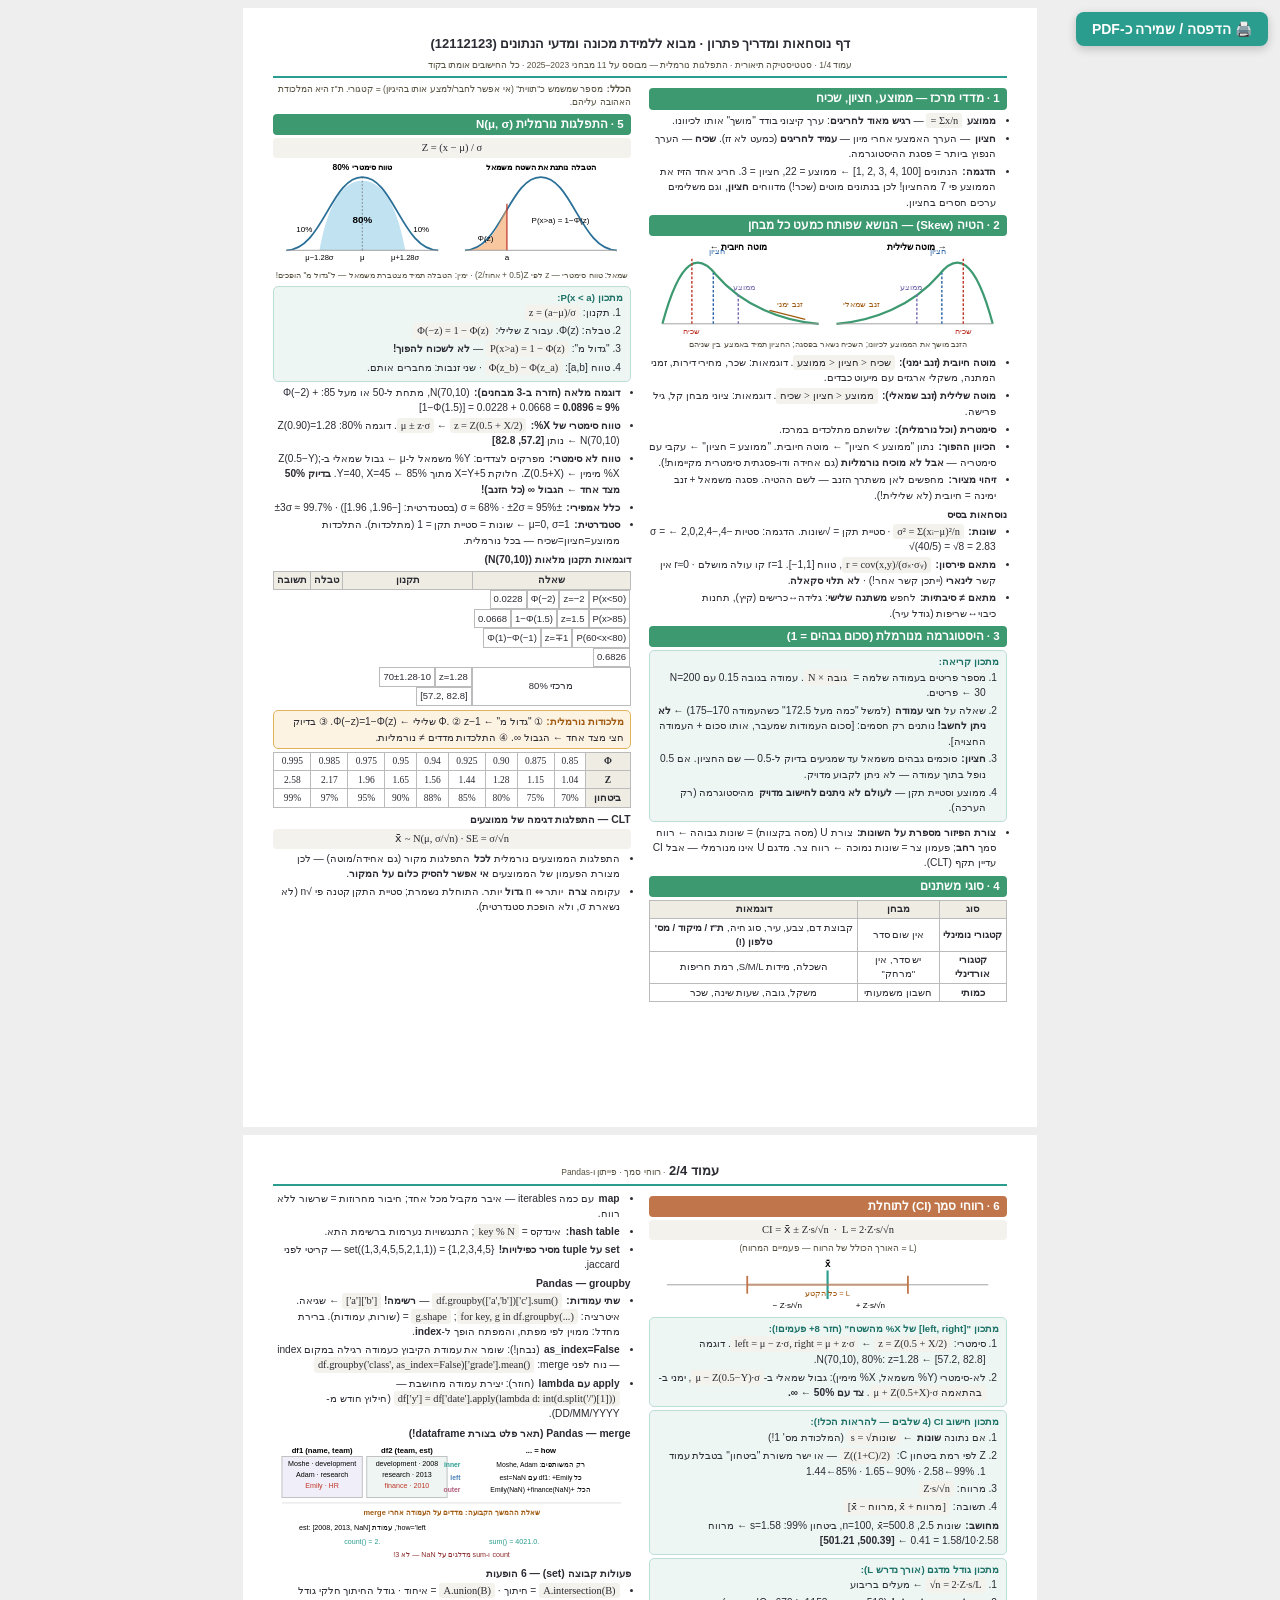
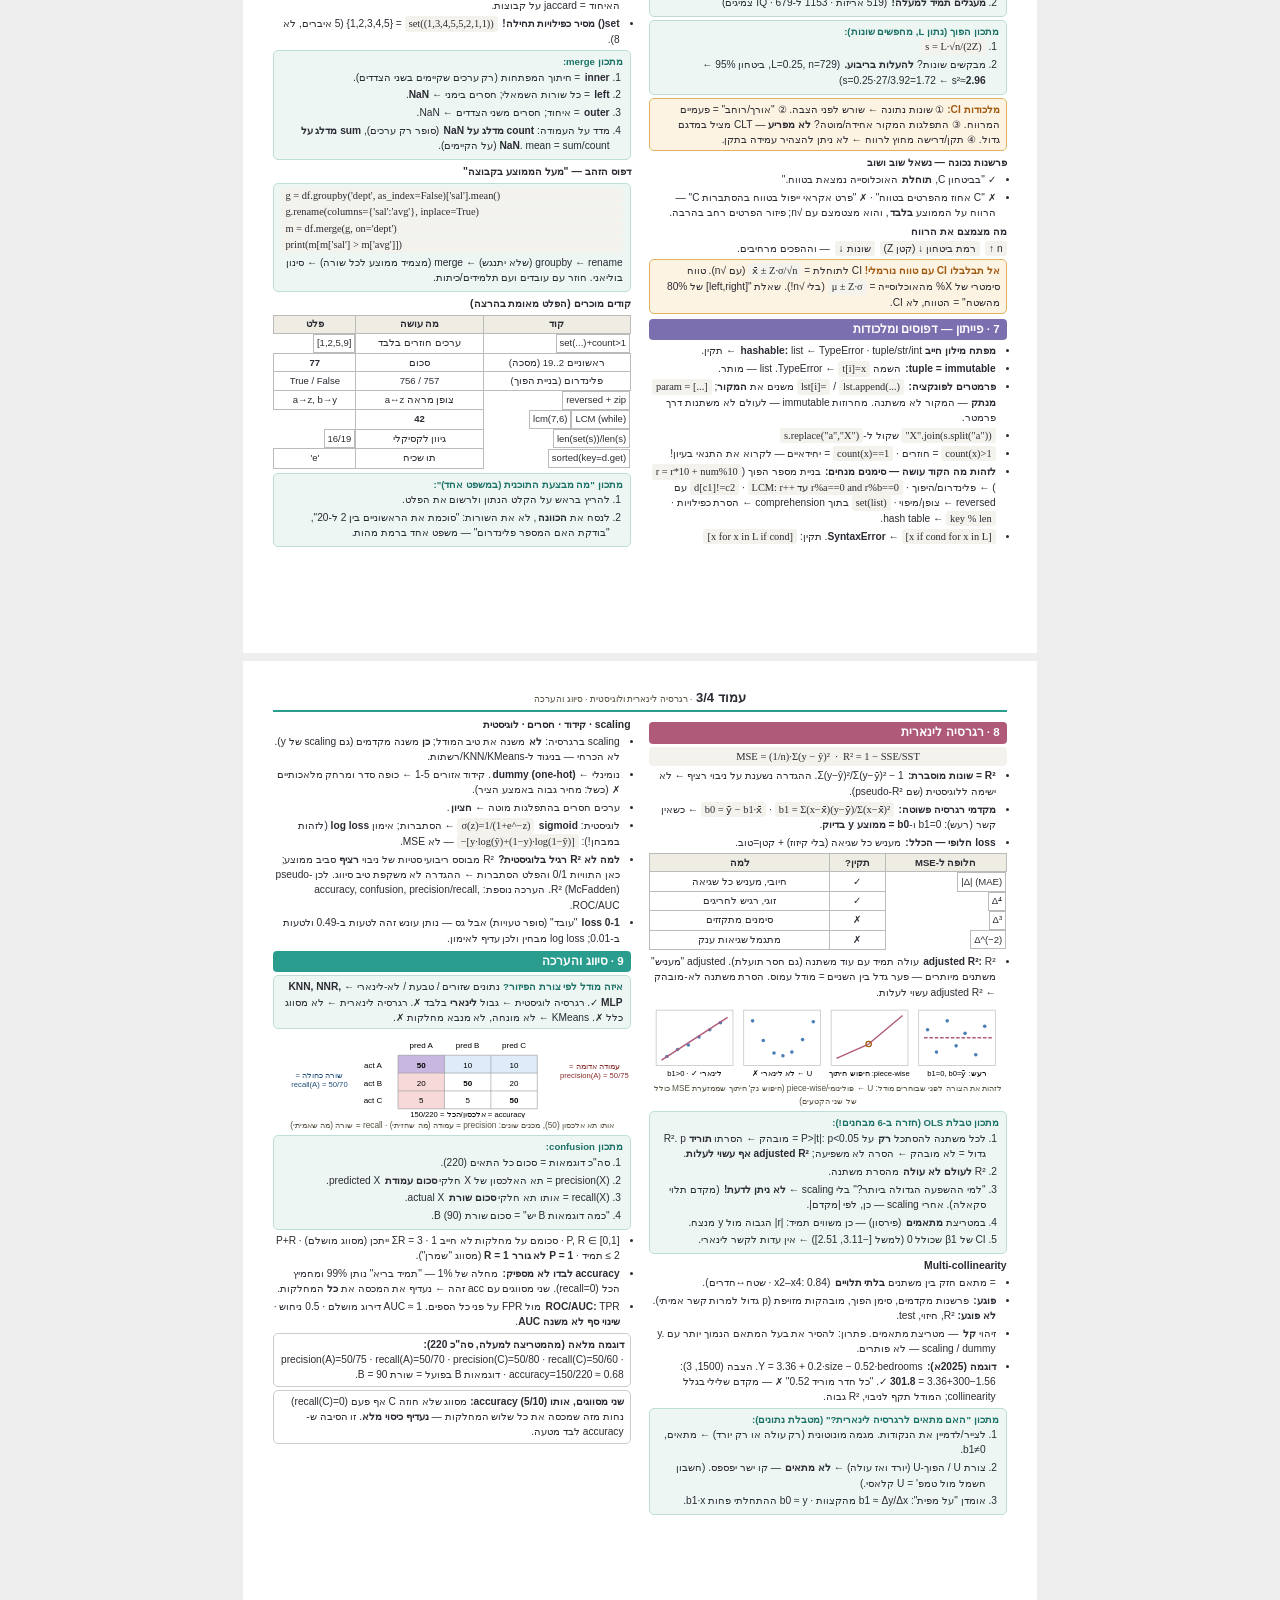
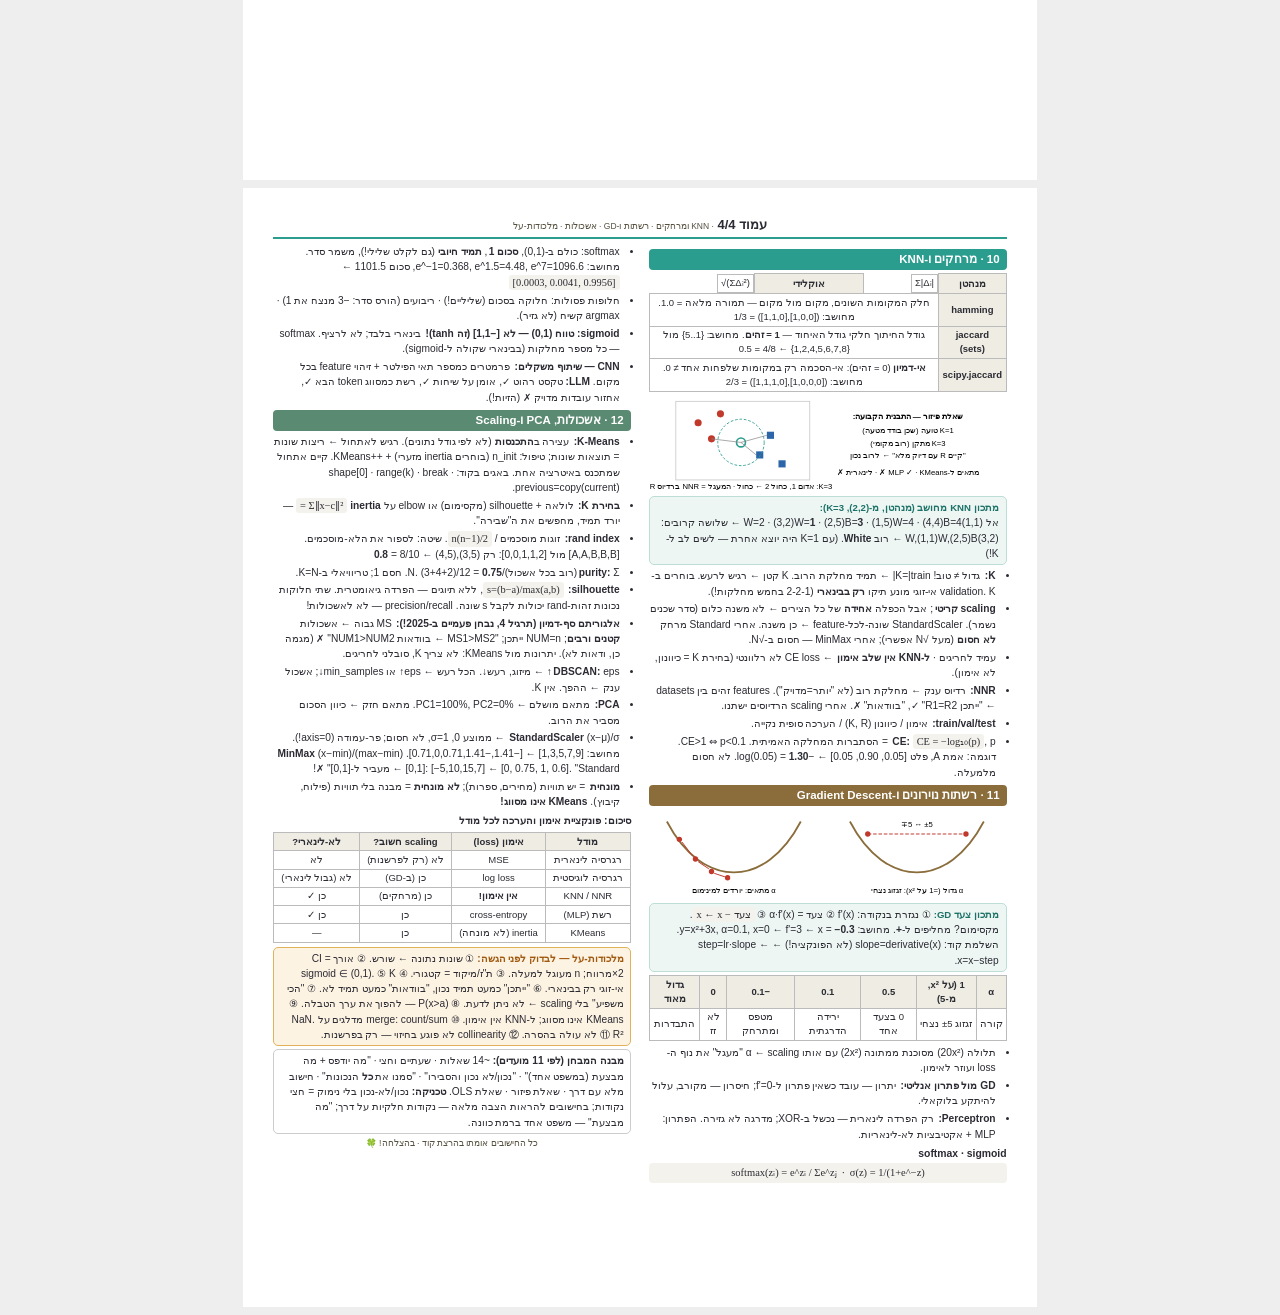
==== formula-sheet.html @ 6b6c71a3 "Add files via upload" ====
<!DOCTYPE html>
<html lang="he" dir="rtl">
<head>
<meta charset="UTF-8">
<title>דף נוסחאות · מבוא ללמידת מכונה ומדעי הנתונים (12112123)</title>
<style>
  :root {
    --teal: #2a9d8f; --purple: #7c6fb0; --blue: #4a7fb5; --green: #3d9970;
    --orange: #c0764a; --rose: #b05a7a; --brown: #8a6d3b; --sage: #5b8a72;
    --ink: #2b2b33; --soft: #55503f; --warn-bg: #fdf3e3; --warn-border: #e0b25c;
  }
  * { margin: 0; padding: 0; box-sizing: border-box;
       -webkit-print-color-adjust: exact; print-color-adjust: exact; }
  body { font-family: 'Segoe UI', 'Arial Hebrew', Arial, sans-serif; color: var(--ink); background: #eee; }
  .ltr { direction: ltr; unicode-bidi: isolate; display: inline-block; }
  .page {
    width: 210mm; min-height: 296mm; background: #fff; margin: 8px auto;
    padding: 7mm 8mm; column-count: 2; column-gap: 5mm; column-fill: balance;
    font-size: 10.2px; line-height: 1.5;
  }
  @media print {
    html, body { background: #fff; margin: 0; padding: 0; }
    /* @page has ZERO margin: the full A4 sheet is available. The .page keeps
       its own 210x297mm size + internal padding (box-sizing:border-box), so
       it fits exactly one physical sheet — identical to the on-screen layout
       that already renders perfectly. No mismatch = no clipping. */
    @page { size: A4 portrait; margin: 0; }
    .page {
      width: 208mm; height: 295mm; min-height: 295mm;
      margin: 0 auto; padding: 7mm 8mm;
      box-shadow: none; overflow: hidden;
      page-break-after: always; break-after: page;
    }
    .page:last-child { page-break-after: avoid; break-after: avoid; }
    .fig, .recipe, .trap, .box, table { break-inside: avoid; }
  }
  .sheet-title {
    column-span: all; text-align: center; font-size: 13px; font-weight: 800;
    padding-bottom: 3px; margin-bottom: 5px; border-bottom: 2px solid var(--teal);
  }
  .sheet-title small { font-weight: 400; font-size: 8.5px; color: var(--soft); }
  h2 { font-size: 11.5px; font-weight: 800; color: #fff; padding: 2px 7px; border-radius: 4px; margin: 5px 0 3px; break-after: avoid; }
  h3 { font-size: 10.4px; font-weight: 700; margin: 4px 0 1px; break-after: avoid; }
  p, li { margin-bottom: 2.5px; }
  ul { padding-right: 11px; margin-bottom: 2px; }
  ol { padding-right: 13px; margin-bottom: 2px; }
  b { font-weight: 700; }
  li b:first-child, p b:first-child { margin-inline-end: .15em; }
  .f { direction: ltr; unicode-bidi: isolate !important; display: inline-block; font-family: 'Cambria Math', 'Times New Roman', serif; font-size: 10.4px; background: #f4f2ec; border-radius: 3px; padding: 0 4px; }
  .formula-line { direction: ltr; unicode-bidi: isolate; text-align: center; font-family: 'Cambria Math', serif; font-size: 10.5px; background: #f4f2ec; border-radius: 4px; padding: 2px 4px; margin: 2px 0; break-inside: avoid; }
  table { border-collapse: collapse; width: 100%; margin: 3px 0 4px; break-inside: avoid; font-size: 9.5px; }
  th, td { border: 0.5px solid #bbb; padding: 1.5px 3px; text-align: center; }
  th { background: #efece3; font-weight: 700; }
  .ztable td, .ztable th { direction: ltr; font-family: 'Cambria Math', serif; }
  .trap { background: var(--warn-bg); border: 1px solid var(--warn-border); border-radius: 5px; padding: 3px 6px; margin: 3px 0; break-inside: avoid; }
  .trap b:first-child { color: #a05a10; }
  .box { border: 1px solid #ccc; border-radius: 5px; padding: 3px 6px; margin: 3px 0; break-inside: avoid; }
  .recipe { background: #eef6f4; border: 1px solid #bcded7; border-radius: 5px; padding: 3px 7px; margin: 3px 0; break-inside: avoid; }
  .recipe .rt { font-weight: 800; color: #1d7267; font-size: 9.6px; }
  .fig { break-inside: avoid; margin: 3px 0 4px; text-align: center; }
  .fig svg { width: 100%; height: auto; display: block; }
  .figcap { font-size: 8.3px; color: var(--soft); margin-top: 1px; text-align: center; }
  .s-stats  h2 { background: var(--green); }
  .s-infer  h2 { background: var(--orange); }
  .s-python h2 { background: var(--purple); }
  .s-reg    h2 { background: var(--rose); }
  .s-cls    h2 { background: var(--teal); }
  .s-nn     h2 { background: var(--brown); }
  .s-clu    h2 { background: var(--sage); }
  .mini { font-size: 8.6px; color: var(--soft); }
  .kv { display: flex; gap: 5px; flex-wrap: wrap; }
  .kv span { background: #f4f2ec; border-radius: 3px; padding: 0 4px; }
  .sp-btn {
    position: fixed; top: 12px; inset-inline-start: 12px; z-index: 999;
    background: #2a9d8f; color: #fff; border: none; border-radius: 8px;
    padding: 9px 16px; font-size: 14px; font-weight: 700; cursor: pointer;
    font-family: 'Segoe UI', 'Arial Hebrew', Arial, sans-serif;
    box-shadow: 0 3px 10px rgba(0,0,0,.2);
  }
  .sp-btn:hover { filter: brightness(1.08); }
  @media print { .sp-btn { display: none !important; } }
</style>
</head>
<body>
<button class="sp-btn" onclick="window.print()">🖨️ הדפסה / שמירה כ-PDF</button>


<!-- ================================ PAGE 1 ================================ -->
<div class="page">
  <div class="sheet-title">דף נוסחאות ומדריך פתרון · מבוא ללמידת מכונה ומדעי הנתונים <span class="ltr">(12112123)</span><br>
  <small>עמוד 1/4 · סטטיסטיקה תיאורית · התפלגות נורמלית — מבוסס על 11 מבחני 2023–2025 · כל החישובים אומתו בקוד</small></div>

  <div class="s-stats">
  <h2>1 · מדדי מרכז — ממוצע, חציון, שכיח</h2>
  <ul>
    <li><b>ממוצע</b> <span class="f">= Σx/n</span> — <b>רגיש מאוד לחריגים</b>: ערך קיצוני בודד "מושך" אותו לכיוונו.</li>
    <li><b>חציון</b> — הערך האמצעי אחרי מיון — <b>עמיד לחריגים</b> (כמעט לא זז). <b>שכיח</b> — הערך הנפוץ ביותר = פסגת ההיסטוגרמה.</li>
    <li><b>הדגמה:</b> הנתונים <span class="ltr">[1, 2, 3, 4, 100]</span> ← ממוצע = 22, חציון = 3. חריג אחד הזיז את הממוצע פי 7 מהחציון! לכן בנתונים מוטים (שכר!) מדווחים <b>חציון</b>, וגם משלימים ערכים חסרים בחציון.</li>
  </ul>

  <h2>2 · הטיה (Skew) — הנושא שפותח כמעט כל מבחן</h2>
  <div class="fig">
  <svg viewBox="0 0 400 110" xmlns="http://www.w3.org/2000/svg">
    <!-- positive skew -->
    <path d="M15,95 C35,20 55,15 75,40 C105,75 150,92 190,95" fill="none" stroke="#3d9970" stroke-width="2.5"/>
    <line x1="15" y1="95" x2="190" y2="95" stroke="#999" stroke-width="1"/>
    <line x1="48" y1="95" x2="48" y2="22" stroke="#c0392b" stroke-width="1.6" stroke-dasharray="3,2"/>
    <line x1="72" y1="95" x2="72" y2="38" stroke="#2c66a8" stroke-width="1.6" stroke-dasharray="3,2"/>
    <line x1="100" y1="95" x2="100" y2="62" stroke="#7c6fb0" stroke-width="1.6" stroke-dasharray="3,2"/>
    <text x="48" y="106" font-size="9" text-anchor="middle" fill="#c0392b">שכיח</text>
    <text x="76" y="17" font-size="9" text-anchor="middle" fill="#2c66a8">חציון</text>
    <text x="106" y="57" font-size="9" text-anchor="middle" fill="#7c6fb0">ממוצע</text>
    <path d="M135,80 L175,90" stroke="#a05a10" stroke-width="1.4" fill="none" marker-end="none"/>
    <text x="158" y="76" font-size="9" text-anchor="middle" fill="#a05a10">זנב ימני</text>
    <text x="100" y="12" font-size="10" font-weight="bold" text-anchor="middle">מוטה חיובית ←</text>
    <!-- negative skew (mirror) -->
    <path d="M210,95 C250,92 295,75 325,40 C345,15 365,20 385,95" fill="none" stroke="#3d9970" stroke-width="2.5"/>
    <line x1="210" y1="95" x2="385" y2="95" stroke="#999" stroke-width="1"/>
    <line x1="352" y1="95" x2="352" y2="22" stroke="#c0392b" stroke-width="1.6" stroke-dasharray="3,2"/>
    <line x1="328" y1="95" x2="328" y2="38" stroke="#2c66a8" stroke-width="1.6" stroke-dasharray="3,2"/>
    <line x1="300" y1="95" x2="300" y2="62" stroke="#7c6fb0" stroke-width="1.6" stroke-dasharray="3,2"/>
    <text x="352" y="106" font-size="9" text-anchor="middle" fill="#c0392b">שכיח</text>
    <text x="324" y="17" font-size="9" text-anchor="middle" fill="#2c66a8">חציון</text>
    <text x="294" y="57" font-size="9" text-anchor="middle" fill="#7c6fb0">ממוצע</text>
    <text x="238" y="76" font-size="9" text-anchor="middle" fill="#a05a10">זנב שמאלי</text>
    <text x="300" y="12" font-size="10" font-weight="bold" text-anchor="middle">→ מוטה שלילית</text>
  </svg>
  <div class="figcap">הזנב מושך את הממוצע לכיוונו; השכיח נשאר בפסגה; החציון תמיד באמצע בין שניהם</div>
  </div>
  <ul>
    <li><b>מוטה חיובית (זנב ימני):</b> <span class="f">שכיח &lt; חציון &lt; ממוצע</span>. דוגמאות: שכר, מחירי דירות, זמני המתנה, משקלי ארגזים עם מיעוט כבדים.</li>
    <li><b>מוטה שלילית (זנב שמאלי):</b> <span class="f">ממוצע &lt; חציון &lt; שכיח</span>. דוגמאות: ציוני מבחן קל, גיל פרישה.</li>
    <li><b>סימטרית (וכל נורמלית):</b> שלושתם מתלכדים במרכז.</li>
    <li><b>הכיוון ההפוך:</b> נתון "ממוצע &gt; חציון" ← מוטה חיובית. "ממוצע = חציון" ← עקבי עם סימטריה — <b>אבל לא מוכיח נורמליות</b> (גם אחידה ודו-פסגתית סימטרית מקיימות!).</li>
    <li><b>זיהוי מציור:</b> מחפשים לאן משתרך הזנב — לשם ההטיה. פסגה משמאל + זנב ימינה = חיובית (לא שלילית!).</li>
  </ul>
  <h3>נוסחאות בסיס</h3>
  <ul>
    <li><b>שונות:</b> <span class="f">σ² = Σ(xᵢ−μ)²/n</span> · סטיית תקן = √שונות. הדגמה: סטיות −4,−2,0,2,4 ← σ = √(40/5) = √8 = 2.83</li>
    <li><b>מתאם פירסון:</b> <span class="f">r = cov(x,y)/(σₓ·σᵧ)</span>, טווח <span class="ltr">[−1,1]</span>. r=1 קו עולה מושלם · r≈0 אין קשר <b>לינארי</b> (ייתכן קשר אחר!) · <b>לא תלוי סקאלה</b>.</li>
    <li><b>מתאם ≠ סיבתיות:</b> לחפש <b>משתנה שלישי</b>: גלידה↔כרישים (קיץ), תחנות כיבוי↔שריפות (גודל עיר).</li>
  </ul>

  <h2>3 · היסטוגרמה מנורמלת (סכום גבהים = 1)</h2>
  <div class="recipe"><span class="rt">מתכון קריאה:</span>
  <ol>
    <li>מספר פריטים בעמודה שלמה = <span class="f">N × גובה</span>. עמודה בגובה 0.15 עם N=200 ← 30 פריטים.</li>
    <li>שאלה על <b>חצי עמודה</b> (למשל "כמה מעל 172.5" כשהעמודה 170–175) ← <b>לא ניתן לחשב!</b> נותנים רק חסמים: [סכום העמודות שמעבר, אותו סכום + העמודה החצויה].</li>
    <li><b>חציון:</b> סוכמים גבהים משמאל עד שמגיעים בדיוק ל-0.5 — שם החציון. אם 0.5 נופל בתוך עמודה — לא ניתן לקבוע מדויק.</li>
    <li>ממוצע וסטיית תקן — <b>לעולם לא ניתנים לחישוב מדויק</b> מהיסטוגרמה (רק הערכה).</li>
  </ol></div>
  <ul>
    <li><b>צורת הפיזור מספרת על השונות:</b> צורת U (מסה בקצוות) = שונות גבוהה ← רווח סמך <b>רחב</b>; פעמון צר = שונות נמוכה ← רווח צר. מדגם U אינו מנורמלי — אבל CI עדיין תקף (CLT).</li>
  </ul>

  <h2>4 · סוגי משתנים</h2>
  <table>
    <tr><th>סוג</th><th>מבחן</th><th>דוגמאות</th></tr>
    <tr><td><b>קטגורי נומינלי</b></td><td>אין שום סדר</td><td>קבוצת דם, צבע, עיר, סוג חיה, <b>ת"ז / מיקוד / מס' טלפון (!)</b></td></tr>
    <tr><td><b>קטגורי אורדינלי</b></td><td>יש סדר, אין "מרחק"</td><td>השכלה, מידות S/M/L, רמת חריפות</td></tr>
    <tr><td><b>כמותי</b></td><td>חשבון משמעותי</td><td>משקל, גובה, שעות שינה, שכר</td></tr>
  </table>
  <p class="mini"><b>הכלל:</b> מספר שמשמש כ"תווית" (אי אפשר לחבר/למצע אותו בהיגיון) = קטגורי. ת"ז היא המלכודת האהובה עליהם.</p>
  </div>

  <div class="s-stats">
  <h2>5 · התפלגות נורמלית N(μ, σ)</h2>
  <div class="formula-line">Z = (x − μ) / σ</div>
  <div class="fig">
  <svg viewBox="0 0 400 120" xmlns="http://www.w3.org/2000/svg">
    <!-- symmetric 80% -->
    <path d="M15,100 C55,100 65,18 100,18 C135,18 145,100 185,100" fill="none" stroke="#2a6f97" stroke-width="2"/>
    <path d="M52,100 C60,55 75,22 100,22 C125,22 140,55 148,100 Z" fill="#8ecae6" opacity="0.55"/>
    <line x1="15" y1="100" x2="185" y2="100" stroke="#999"/>
    <line x1="100" y1="100" x2="100" y2="16" stroke="#666" stroke-width="0.8" stroke-dasharray="2,2"/>
    <text x="100" y="70" font-size="11" font-weight="bold" text-anchor="middle">80%</text>
    <text x="35" y="80" font-size="9" text-anchor="middle">10%</text>
    <text x="166" y="80" font-size="9" text-anchor="middle">10%</text>
    <text x="52" y="111" font-size="8.5" text-anchor="middle" direction="ltr">μ−1.28σ</text>
    <text x="100" y="111" font-size="9" text-anchor="middle">μ</text>
    <text x="148" y="111" font-size="8.5" text-anchor="middle" direction="ltr">μ+1.28σ</text>
    <text x="100" y="10" font-size="9.5" font-weight="bold" text-anchor="middle">טווח סימטרי 80%</text>
    <!-- left tail P(x<a) -->
    <path d="M215,100 C255,100 265,18 300,18 C335,18 345,100 385,100" fill="none" stroke="#2a6f97" stroke-width="2"/>
    <path d="M215,100 C245,99 252,70 262,52 L262,100 Z" fill="#f4a261" opacity="0.6"/>
    <line x1="215" y1="100" x2="385" y2="100" stroke="#999"/>
    <line x1="262" y1="100" x2="262" y2="48" stroke="#c0392b" stroke-width="1.4"/>
    <text x="262" y="111" font-size="9" text-anchor="middle">a</text>
    <text x="238" y="90" font-size="9" text-anchor="middle">Φ(z)</text>
    <text x="322" y="70" font-size="9" text-anchor="middle" direction="rtl">P(x&gt;a) = 1−Φ(z)</text>
    <text x="300" y="10" font-size="9.5" font-weight="bold" text-anchor="middle">הטבלה נותנת את השטח משמאל</text>
  </svg>
  <div class="figcap">שמאל: טווח סימטרי — z לפי Z(0.5 + אחוז/2) · ימין: הטבלה תמיד מצטברת משמאל — ל"גדול מ" הופכים!</div>
  </div>
  <div class="recipe"><span class="rt">מתכון P(x &lt; a):</span>
  <ol>
    <li>תקנון: <span class="f">z = (a−μ)/σ</span></li>
    <li>טבלה: Φ(z). עבור z שלילי: <span class="f">Φ(−z) = 1 − Φ(z)</span></li>
    <li>"גדול מ": <span class="f">P(x&gt;a) = 1 − Φ(z)</span> — <b>לא לשכוח להפוך!</b></li>
    <li>טווח [a,b]: <span class="f">Φ(z_b) − Φ(z_a)</span> · שני זנבות: מחברים אותם.</li>
  </ol></div>
  <ul>
    <li><b>דוגמה מלאה (חזרה ב-3 מבחנים):</b> N(70,10), מתחת ל-50 או מעל 85: Φ(−2) + [1−Φ(1.5)] = 0.0228 + 0.0668 = <b>0.0896 ≈ 9%</b></li>
    <li><b>טווח סימטרי של X%:</b> <span class="f">z = Z(0.5 + X/2)</span> <bdi dir="ltr">←</bdi> <span class="f">μ ± z·σ</span>. דוגמה 80%: Z(0.90)=1.28 ← N(70,10) נותן <b>[57.2, 82.8]</b></li>
    <li><b>טווח לא סימטרי:</b> מפרקים לצדדים: Y% משמאל ל-μ ← גבול שמאלי ב-Z(0.5−Y); X% מימין ← Z(0.5+X). חלוקת X=Y+5 מתוך 85% ← Y=40, X=45. <b>בדיוק 50% מצד אחד ← הגבול ∞ (כל הזנב)!</b></li>
    <li><b>כלל אמפירי:</b> ±σ ≈ 68% · ±2σ ≈ 95% (בסטנדרטית: [−1.96, 1.96]) · ±3σ ≈ 99.7%</li>
    <li><b>סטנדרטית:</b> μ=0, σ=1 ← שונות = סטיית תקן = 1 (מתלכדות). התלכדות ממוצע=חציון=שכיח — בכל נורמלית.</li>
  </ul>
  <h3>דוגמאות תקנון מלאות (N(70,10))</h3>
  <table>
    <tr><th>שאלה</th><th>תקנון</th><th>טבלה</th><th>תשובה</th></tr>
    <tr><td class="ltr">P(x&lt;50)</td><td class="ltr">z=−2</td><td class="ltr">Φ(−2)</td><td class="ltr">0.0228</td></tr>
    <tr><td class="ltr">P(x&gt;85)</td><td class="ltr">z=1.5</td><td class="ltr">1−Φ(1.5)</td><td class="ltr">0.0668</td></tr>
    <tr><td class="ltr">P(60&lt;x&lt;80)</td><td class="ltr">z=∓1</td><td class="ltr">Φ(1)−Φ(−1)</td><td class="ltr">0.6826</td></tr>
    <tr><td>מרכזי 80%</td><td class="ltr">z=1.28</td><td class="ltr">70±1.28·10</td><td class="ltr">[57.2, 82.8]</td></tr>
  </table>
  <div class="trap"><b>מלכודות נורמלית:</b> ① "גדול מ" ← 1−Φ. ② z שלילי ← Φ(−z)=1−Φ(z). ③ בדיוק חצי מצד אחד ← הגבול ∞. ④ התלכדות מדדים ≠ נורמליות.</div>
  <table class="ztable">
    <tr><th>Φ</th><td>0.85</td><td>0.875</td><td>0.90</td><td>0.925</td><td>0.94</td><td>0.95</td><td>0.975</td><td>0.985</td><td>0.995</td></tr>
    <tr><th>Z</th><td>1.04</td><td>1.15</td><td>1.28</td><td>1.44</td><td>1.56</td><td>1.65</td><td>1.96</td><td>2.17</td><td>2.58</td></tr>
    <tr><th>ביטחון</th><td>70%</td><td>75%</td><td>80%</td><td>85%</td><td>88%</td><td>90%</td><td>95%</td><td>97%</td><td>99%</td></tr>
  </table>
  <h3>CLT — התפלגות דגימה של ממוצעים</h3>
  <div class="formula-line">x̄ ~ N(μ, σ/√n) · SE = σ/√n</div>
  <ul>
    <li>התפלגות הממוצעים נורמלית <b>לכל</b> התפלגות מקור (גם אחידה/מוטה) — לכן מצורת הפעמון של הממוצעים <b>אי אפשר להסיק כלום על המקור</b>.</li>
    <li>עקומה <b>צרה</b> יותר ⇔ n <b>גדול</b> יותר. התוחלת נשמרת; סטיית התקן קטנה פי √n (לא נשארת σ, ולא הופכת סטנדרטית).</li>
  </ul>
  </div>
</div>

<!-- ================================ PAGE 2 ================================ -->
<div class="page">
  <div class="sheet-title">עמוד 2/4 <small>· רווחי סמך · פייתון ו-Pandas</small></div>

  <div class="s-infer">
  <h2>6 · רווחי סמך (CI) לתוחלת</h2>
  <div class="formula-line">CI = x̄ ± Z·s/√n&nbsp;&nbsp;·&nbsp;&nbsp;L = 2·Z·s/√n</div>
  <p class="mini" style="text-align:center;">(L = האורך הכולל של הרווח — פעמיים המרווח)</p>
  <div class="fig">
  <svg viewBox="0 0 400 62" xmlns="http://www.w3.org/2000/svg">
    <line x1="20" y1="30" x2="380" y2="30" stroke="#999" stroke-width="1"/>
    <line x1="110" y1="20" x2="110" y2="40" stroke="#c0764a" stroke-width="2"/>
    <line x1="290" y1="20" x2="290" y2="40" stroke="#c0764a" stroke-width="2"/>
    <line x1="200" y1="14" x2="200" y2="46" stroke="#2a9d8f" stroke-width="2.4"/>
    <line x1="110" y1="30" x2="290" y2="30" stroke="#c0764a" stroke-width="3" opacity="0.5"/>
    <text x="200" y="10" font-size="10" font-weight="bold" text-anchor="middle" direction="ltr">x̄</text>
    <text x="155" y="56" font-size="9" text-anchor="middle" direction="ltr">− Z·s/√n</text>
    <text x="248" y="56" font-size="9" text-anchor="middle" direction="ltr">+ Z·s/√n</text>
    <text x="200" y="43" font-size="8.5" text-anchor="middle" fill="#a05a10">L = כל הקטע</text>
  </svg>
  </div>
  <div class="recipe"><span class="rt">מתכון "[left, right] של X% מהשטח" (חזר 8+ פעמים!):</span>
  <ol>
    <li>סימטרי: <span class="f">z = Z(0.5 + X/2)</span> <bdi dir="ltr">←</bdi> <span class="f">left = μ − z·σ, right = μ + z·σ</span>. דוגמה N(70,10), 80%: z=1.28 ← [57.2, 82.8].</li>
    <li>לא-סימטרי (Y% משמאל, X% מימין): גבול שמאלי ב-<span class="f">μ − Z(0.5−Y)·σ</span>, ימני ב-<span class="f">μ + Z(0.5+X)·σ בהתאמה</span>. <b>צד עם 50% ← ∞.</b></li>
  </ol></div>
  <div class="recipe"><span class="rt">מתכון חישוב CI (4 שלבים — להראות הכל!):</span>
  <ol>
    <li>אם נתונה <b>שונות</b> ← <span class="f">s = √שונות</span> (המלכודת מס' 1!)</li>
    <li>Z לפי רמת ביטחון C: <span class="f">Z((1+C)/2)</span> — או ישר משורת "ביטחון" בטבלת עמוד 1. 99%←2.58 · 90%←1.65 · 85%←1.44</li>
    <li>מרווח: <span class="f">Z·s/√n</span></li>
    <li>תשובה: <span class="f">[x̄ − מרווח, x̄ + מרווח]</span></li>
  </ol>
  <p><b>מחושב:</b> שונות 2.5, n=100, x̄=500.8, ביטחון 99%: s=1.58 ← מרווח 2.58·1.58/10 = 0.41 ← <b>[500.39, 501.21]</b></p></div>
  <div class="recipe"><span class="rt">מתכון גודל מדגם (אורך נדרש L):</span>
  <ol>
    <li><span class="f">√n = 2·Z·s/L</span> ← מעלים בריבוע</li>
    <li><b>מעגלים תמיד למעלה!</b> (519 אריזות · 1153 ל-IQ · 679 צמיגים)</li>
  </ol></div>
  <div class="recipe"><span class="rt">מתכון הפוך (נתון L, מחפשים שונות):</span>
  <ol>
    <li><span class="f">s = L·√n/(2Z)</span></li>
    <li>מבקשים שונות? <b>להעלות בריבוע.</b> (L=0.25, n=729, ביטחון 95% ← s=0.25·27/3.92=1.72 ← s²≈<b>2.96</b>)</li>
  </ol></div>
  <div class="trap"><b>מלכודות CI:</b> ① שונות נתונה ← שורש לפני הצבה. ② "אורך/רוחב" = פעמיים המרווח. ③ התפלגות המקור אחידה/מוטה? <b>לא מפריע</b> — CLT מציל במדגם גדול. ④ תקן/דרישה מחוץ לרווח ← לא ניתן להצהיר עמידה בתקן.</div>
  <h3>פרשנות נכונה — נשאל שוב ושוב</h3>
  <ul>
    <li>✓ "בביטחון C, <b>תוחלת</b> האוכלוסייה נמצאת בטווח."</li>
    <li>✗ "C אחוז מהפרטים בטווח" · ✗ "פרט אקראי ייפול בטווח בהסתברות C" — הרווח על הממוצע <b>בלבד</b>, והוא מצטמצם עם √n; פיזור הפרטים רחב בהרבה.</li>
  </ul>
  <h3>מה מצמצם את הרווח</h3>
  <p class="kv"><span><bdi dir="ltr">n</bdi> ↑</span><span>רמת ביטחון ↓ <bdi dir="ltr">(Z קטן)</bdi></span><span>שונות ↓</span> — וההפכים מרחיבים.</p>
  <div class="trap"><b>אל תבלבלו CI עם טווח נורמלי!</b> CI לתוחלת = <span class="f">x̄ ± Z·σ/√n</span> (עם √n). טווח סימטרי של X% מהאוכלוסייה = <span class="f">μ ± Z·σ</span> (בלי √n!). שאלת "[left,right] של 80% מהשטח" = הטווח, לא CI.</div>
  </div>

  <div class="s-python">
  <h2>7 · פייתון — דפוסים ומלכודות</h2>
  <ul>
    <li><b>מפתח מילון חייב hashable:</b> list ← TypeError · tuple/str/int ← תקין.</li>
    <li><b>tuple = immutable:</b> השמה <bdi dir="ltr" class="f">t[i]=x</bdi> <bdi dir="ltr">←</bdi> <bdi dir="ltr">TypeError</bdi>. list — מותר.</li>
    <li><b>פרמטרים לפונקציה:</b> <span class="f">lst.append(...)</span> / <span class="f">lst[i]=</span> משנים את <b>המקור</b>; <span class="f">param = [...]</span> <b>מנתק</b> — המקור לא משתנה. מחרוזות immutable — לעולם לא משתנות דרך פרמטר.</li>
    <li><span class="f">"X".join(s.split("a"))</span> שקול ל-<span class="f">s.replace("a","X")</span></li>
    <li><span class="f">count(x)&gt;1</span> = חוזרים · <span class="f">count(x)==1</span> = יחידאיים — לקרוא את התנאי בעיון!</li>
    <li><b>לזהות מה הקוד עושה — סימנים מנחים:</b> בניית מספר הפוך (<span class="f">r = r*10 + num%10</span>) ← פלינדרום/היפוך · <span class="f">LCM: r++ עד r%a==0 and r%b==0</span> · <span class="f">d[c1]!=c2</span> עם reversed ← צופן/מיפוי · <span class="f">set(list)</span> בתוך comprehension ← הסרת כפילויות · <span class="f">key % len</span> ← hash table.</li>
    <li><span class="f">[x if cond for x in L]</span> ← <b>SyntaxError</b>. תקין: <span class="f">[x for x in L if cond]</span></li>
    <li><b>map</b> עם כמה iterables — איבר מקביל מכל אחד; חיבור מחרוזות = שרשור ללא רווח.</li>
    <li><b>hash table:</b> אינדקס = <span class="f">key % N</span>; התנגשויות נערמות ברשימת התא.</li>
    <li><b>set על tuple מסיר כפילויות!</b> set((1,3,4,5,5,2,1,1)) = {1,2,3,4,5} — קריטי לפני jaccard.</li>
  </ul>
  <h3>Pandas — groupby</h3>
  <ul>
    <li><b>שתי עמודות:</b> <span class="f">df.groupby(['a','b'])['c'].sum()</span> — <b>רשימה!</b> <span class="f">['a']['b']</span> ← שגיאה. איטרציה: <span class="f">for key, g in df.groupby(...)</span>; <span class="f">g.shape</span> = (שורות, עמודות). ברירת מחדל: ממוין לפי מפתח, והמפתח הופך ל-<b>index</b>.</li>
    <li><b>as_index=False</b> (נבחן!): שומר את עמודת הקיבוץ כעמודה רגילה במקום index — נוח לפני merge: <span class="f">df.groupby('class', as_index=False)['grade'].mean()</span></li>
    <li><b>apply עם lambda</b> (חוזר): יצירת עמודה מחושבת — <span class="f">df['y'] = df['date'].apply(lambda d: int(d.split('/')[1]))</span> (חילוץ חודש מ-DD/MM/YYYY).</li>
  </ul>
  <h3>Pandas — merge (תאר פלט בצורת dataframe!)</h3>
  <div class="fig">
  <svg viewBox="0 0 400 132" xmlns="http://www.w3.org/2000/svg">
    <text x="55" y="10" font-size="8.6" font-weight="bold" text-anchor="middle">df1 (name, team)</text>
    <g font-size="8" text-anchor="middle">
      <rect x="10" y="14" width="90" height="46" fill="#f0eef8" stroke="#bbb"/>
      <text x="55" y="25">Moshe · development</text><text x="55" y="37">Adam · research</text><text x="55" y="49" fill="#c0392b">Emily · HR</text>
    </g>
    <text x="150" y="10" font-size="8.6" font-weight="bold" text-anchor="middle">df2 (team, est)</text>
    <g font-size="8" text-anchor="middle">
      <rect x="105" y="14" width="90" height="46" fill="#eef5f2" stroke="#bbb"/>
      <text x="150" y="25">development · 2008</text><text x="150" y="37">research · 2013</text><text x="150" y="49" fill="#c0392b">finance · 2010</text>
    </g>
    <text x="300" y="10" font-size="8.6" font-weight="bold" text-anchor="middle">how = ...</text>
    <g font-size="7.6">
      <text x="210" y="26" font-weight="bold" fill="#2a9d8f">inner</text><text x="300" y="26" text-anchor="middle">רק המשותפים: Moshe, Adam</text>
      <text x="210" y="40" font-weight="bold" fill="#4a7fb5">left</text><text x="300" y="40" text-anchor="middle">כל df1: +Emily עם est=NaN</text>
      <text x="210" y="54" font-weight="bold" fill="#b05a7a">outer</text><text x="300" y="54" text-anchor="middle">הכל: +Emily(NaN) +finance(NaN)</text>
    </g>
    <line x1="10" y1="66" x2="390" y2="66" stroke="#ddd"/>
    <text x="200" y="80" font-size="8.3" text-anchor="middle" fill="#a05a10" font-weight="bold">שאלת ההמשך הקבועה: מדדים על העמודה אחרי merge</text>
    <g font-size="8" text-anchor="middle">
      <text x="100" y="96">how='left', עמודת est: [2008, 2013, NaN]</text>
      <text x="100" y="112" fill="#2a9d8f">.count() = 2</text><text x="270" y="112" fill="#2a9d8f">.sum() = 4021.0</text>
      <text x="200" y="126" fill="#8a2a2a">count ו-sum מדלגים על NaN — לא 3!</text>
    </g>
  </svg>
  </div>
  <h3>פעולות קבוצה (set) — 6 הופעות</h3>
  <ul>
    <li><span class="f">A.intersection(B)</span> = חיתוך · <span class="f">A.union(B)</span> = איחוד · גודל החיתוך חלקי גודל האיחוד = jaccard על קבוצות.</li>
    <li><b>set() מסיר כפילויות תחילה!</b> <span class="f">set((1,3,4,5,5,2,1,1))</span> = {1,2,3,4,5} (5 איברים, לא 8).</li>
  </ul>
  <div class="recipe"><span class="rt">מתכון merge:</span>
  <ol>
    <li><b>inner</b> = חיתוך המפתחות (רק ערכים שקיימים בשני הצדדים).</li>
    <li><b>left</b> = כל שורות השמאלי; חסרים בימני ← <b>NaN</b>.</li>
    <li><b>outer</b> = איחוד; חסרים משני הצדדים ← NaN.</li>
    <li>מדד על העמודה: <b>count מדלג על NaN</b> (סופר רק ערכים), <b>sum מדלג על NaN</b>. mean = sum/count (על הקיימים).</li>
  </ol></div>
  <h3>דפוס הזהב — "מעל הממוצע בקבוצה"</h3>
  <div class="recipe">
  <span class="f" style="display:block; text-align:left; direction:ltr; margin:1px 0;">g = df.groupby('dept', as_index=False)['sal'].mean()</span>
  <span class="f" style="display:block; text-align:left; direction:ltr; margin:1px 0;">g.rename(columns={'sal':'avg'}, inplace=True)</span>
  <span class="f" style="display:block; text-align:left; direction:ltr; margin:1px 0;">m = df.merge(g, on='dept')</span>
  <span class="f" style="display:block; text-align:left; direction:ltr; margin:1px 0;">print(m[m['sal'] &gt; m['avg']])</span>
  <p style="margin-top:2px;">groupby ← rename (שלא יתנגש) ← merge (מצמיד ממוצע לכל שורה) ← סינון בוליאני. חוזר עם עובדים ועם תלמידים/כיתות.</p>
  </div>
  <h3>קודים מוכרים (הפלט מאומת בהרצה)</h3>
  <table>
    <tr><th>קוד</th><th>מה עושה</th><th>פלט</th></tr>
    <tr><td class="ltr">set(...)+count&gt;1</td><td>ערכים חוזרים בלבד</td><td class="ltr">[1,2,5,9]</td></tr>
    <tr><td>ראשוניים 2..19 (מסכה)</td><td>סכום</td><td><b>77</b></td></tr>
    <tr><td>פלינדרום (בניית הפוך)</td><td>757 / 756</td><td>True / False</td></tr>
    <tr><td class="ltr">reversed + zip</td><td>צופן מראה a↔z</td><td>a→z, b→y</td></tr>
    <tr><td class="ltr">LCM (while)</td><td class="ltr">lcm(7,6)</td><td><b>42</b></td></tr>
    <tr><td class="ltr">len(set(s))/len(s)</td><td>גיוון לקסיקלי</td><td class="ltr">16/19</td></tr>
    <tr><td class="ltr">sorted(key=d.get)</td><td>תו שכיח</td><td>'e'</td></tr>
  </table>
  <div class="recipe"><span class="rt">מתכון "מה מבצעת התוכנית (במשפט אחד)":</span>
  <ol>
    <li>להריץ בראש על הקלט הנתון ולרשום את הפלט.</li>
    <li>לנסח את <b>הכוונה</b>, לא את השורות: "סוכמת את הראשוניים בין 2 ל-20", "בודקת האם המספר פלינדרום" — משפט אחד ברמת מהות.</li>
  </ol></div>
  </div>
</div>

<!-- ================================ PAGE 3 ================================ -->
<div class="page">
  <div class="sheet-title">עמוד 3/4 <small>· רגרסיה לינארית ולוגיסטית · סיווג והערכה</small></div>

  <div class="s-reg">
  <h2>8 · רגרסיה לינארית</h2>
  <div class="formula-line">MSE = (1/n)·Σ(y − ŷ)²&nbsp;&nbsp;·&nbsp;&nbsp;R² = 1 − SSE/SST</div>
  <ul>
    <li><b>R² = שונות מוסברת:</b> 1 − Σ(y−ŷ)²/Σ(y−ȳ)². ההגדרה נשענת על ניבוי רציף ← לא ישימה ללוגיסטית (שם pseudo-R²).</li>
    <li><b>מקדמי רגרסיה פשוטה:</b> <span class="f">b1 = Σ(x−x̄)(y−ȳ)/Σ(x−x̄)²</span> · <span class="f">b0 = ȳ − b1·x̄</span> ← כשאין קשר (רעש): b1=0 ו-<b>b0 = ממוצע y בדיוק</b>.</li>
    <li><b>loss חלופי — הכלל:</b> מעניש כל שגיאה (בלי קיזוז) + קטן=טוב.</li>
  </ul>
  <table>
    <tr><th>חלופה ל-MSE</th><th>תקין?</th><th>למה</th></tr>
    <tr><td class="ltr">|Δ| (MAE)</td><td>✓</td><td>חיובי, מעניש כל שגיאה</td></tr>
    <tr><td class="ltr">Δ⁴</td><td>✓</td><td>זוגי, רגיש לחריגים</td></tr>
    <tr><td class="ltr">Δ³</td><td>✗</td><td>סימנים מתקזזים</td></tr>
    <tr><td class="ltr">Δ^(−2)</td><td>✗</td><td>מתגמל שגיאות ענק</td></tr>
  </table>
  <ul>
    <li><b>adjusted R²:</b> R² עולה תמיד עם עוד משתנה (גם חסר תועלת). adjusted "מעניש" משתנים מיותרים — פער גדל בין השניים = מודל עמוס. הסרת משתנה לא-מובהק ← adjusted R² עשוי לעלות.</li>
  </ul>
  <div class="fig">
  <svg viewBox="0 0 400 88" xmlns="http://www.w3.org/2000/svg">
    <g><!-- linear -->
      <rect x="8" y="8" width="86" height="62" fill="none" stroke="#ccc"/>
      <circle cx="20" cy="60" r="2" fill="#4a7fb5"/><circle cx="32" cy="52" r="2" fill="#4a7fb5"/><circle cx="44" cy="47" r="2" fill="#4a7fb5"/><circle cx="56" cy="38" r="2" fill="#4a7fb5"/><circle cx="68" cy="30" r="2" fill="#4a7fb5"/><circle cx="80" cy="22" r="2" fill="#4a7fb5"/>
      <line x1="14" y1="64" x2="88" y2="16" stroke="#b05a7a" stroke-width="1.6"/>
      <text x="51" y="82" font-size="8.5" text-anchor="middle">לינארי ✓ · b1&gt;0</text>
    </g>
    <g><!-- U -->
      <rect x="106" y="8" width="86" height="62" fill="none" stroke="#ccc"/>
      <path d="M114,18 C130,72 168,72 184,18" fill="none" stroke="#4a7fb5" stroke-width="0" />
      <circle cx="116" cy="20" r="2" fill="#4a7fb5"/><circle cx="128" cy="42" r="2" fill="#4a7fb5"/><circle cx="140" cy="56" r="2" fill="#4a7fb5"/><circle cx="150" cy="59" r="2" fill="#4a7fb5"/><circle cx="160" cy="55" r="2" fill="#4a7fb5"/><circle cx="172" cy="41" r="2" fill="#4a7fb5"/><circle cx="184" cy="21" r="2" fill="#4a7fb5"/>
      <text x="149" y="82" font-size="8.5" text-anchor="middle">U ← לא לינארי ✗</text>
    </g>
    <g><!-- piecewise -->
      <rect x="204" y="8" width="86" height="62" fill="none" stroke="#ccc"/>
      <line x1="210" y1="62" x2="246" y2="46" stroke="#b05a7a" stroke-width="1.6"/>
      <line x1="246" y1="46" x2="284" y2="14" stroke="#b05a7a" stroke-width="1.6"/>
      <circle cx="246" cy="46" r="3" fill="none" stroke="#a05a10" stroke-width="1.4"/>
      <text x="247" y="82" font-size="8.5" text-anchor="middle">piece-wise: חיפוש חיתוך</text>
    </g>
    <g><!-- noise -->
      <rect x="302" y="8" width="86" height="62" fill="none" stroke="#ccc"/>
      <circle cx="312" cy="30" r="2" fill="#4a7fb5"/><circle cx="322" cy="55" r="2" fill="#4a7fb5"/><circle cx="334" cy="20" r="2" fill="#4a7fb5"/><circle cx="344" cy="48" r="2" fill="#4a7fb5"/><circle cx="354" cy="34" r="2" fill="#4a7fb5"/><circle cx="366" cy="58" r="2" fill="#4a7fb5"/><circle cx="376" cy="26" r="2" fill="#4a7fb5"/>
      <line x1="308" y1="39" x2="384" y2="39" stroke="#b05a7a" stroke-width="1.6" stroke-dasharray="4,2"/>
      <text x="345" y="82" font-size="8.5" text-anchor="middle">רעש: b1=0, b0=ȳ</text>
    </g>
  </svg>
  <div class="figcap">לזהות את הצורה לפני שבוחרים מודל: U ← פולינומי/piece-wise (חיפוש נק' חיתוך שממזערת MSE כולל של שני הקטעים)</div>
  </div>
  <div class="recipe"><span class="rt">מתכון טבלת OLS (חזרה ב-6 מבחנים!):</span>
  <ol>
    <li>לכל משתנה להסתכל <b>רק</b> על P&gt;|t|: p&lt;0.05 = מובהק ← הסרתו <b>תוריד</b> R². p גדול = לא מובהק ← הסרה לא משפיעה; <b>adjusted R² אף עשוי לעלות</b>.</li>
    <li>R² <b>לעולם לא עולה</b> מהסרת משתנה.</li>
    <li>"למי ההשפעה הגדולה ביותר?" בלי scaling ← <b>לא ניתן לדעת!</b> (מקדם תלוי סקאלה). אחרי scaling — כן, לפי |מקדם|.</li>
    <li>במטריצת <b>מתאמים</b> (פירסון) — כן משווים תמיד: |r| הגבוה מול y מנצח.</li>
    <li>CI של β1 שכולל 0 (למשל [−3.11, 2.51]) ← אין עדות לקשר לינארי.</li>
  </ol></div>
  <h3>Multi-collinearity</h3>
  <ul>
    <li>= מתאם חזק בין משתנים <b>בלתי תלויים</b> (x2–x4: 0.84 · שטח↔חדרים).</li>
    <li><b>פוגע:</b> פרשנות מקדמים, סימן הפוך, מובהקות מזויפת (p גדול למרות קשר אמיתי). <b>לא פוגע:</b> R², חיזוי, test.</li>
    <li>זיהוי <b>קל</b> — מטריצת מתאמים. פתרון: להסיר את בעל המתאם הנמוך יותר עם y. scaling / dummy — לא פותרים.</li>
    <li><b>דוגמה (2025א):</b> Y = 3.36 + 0.2·size − 0.52·bedrooms. הצבה (1500, 3): 3.36+300−1.56 = <b>301.8</b> ✓. "כל חדר מוריד 0.52" ✗ — מקדם שלילי בגלל collinearity; המודל תקף לניבוי, R² גבוה.</li>
  </ul>
  <div class="recipe"><span class="rt">מתכון "האם מתאים לרגרסיה לינארית?" (מטבלת נתונים):</span>
  <ol>
    <li>לצייר/לדמיין את הנקודות. מגמה מונוטונית (רק עולה או רק יורד) ← מתאים, b1≠0.</li>
    <li>צורת U / הפוך-U (יורד ואז עולה) ← <b>לא מתאים</b> — קו ישר יפספס. (חשבון חשמל מול טמפ' = U קלאסי.)</li>
    <li>אומדן "על מפית": b1 ≈ Δy/Δx מהקצוות · b0 ≈ y ההתחלתי פחות b1·x.</li>
  </ol></div>
  <h3>scaling · קידוד · חסרים · לוגיסטית</h3>
  <ul>
    <li>scaling ברגרסיה: <b>לא</b> משנה את טיב המודל; <b>כן</b> משנה מקדמים (גם scaling של y). לא הכרחי — בניגוד ל-KNN/KMeans/רשתות.</li>
    <li>נומינלי ← <b>dummy (one-hot)</b>. קידוד אזורים 1-5 ← כופה סדר ומרחק מלאכותיים ✗ (כשל: מחיר גבוה באמצע הציר).</li>
    <li>ערכים חסרים בהתפלגות מוטה ← <b>חציון</b>.</li>
    <li>לוגיסטית: <b>sigmoid</b> <span class="f">σ(z)=1/(1+e^−z)</span> ← הסתברות; אימון <b>log loss</b> (לזהות במבחן!): <span class="f">−[y·log(ŷ)+(1−y)·log(1−ŷ)]</span> — לא MSE.</li>
    <li><b>למה לא R² רגיל בלוגיסטית?</b> R² מבוסס ריבועי סטיות של ניבוי <b>רציף</b> סביב ממוצע; כאן התוויות 0/1 והפלט הסתברות ← ההגדרה לא משקפת טיב סיווג. לכן pseudo-R² (McFadden). הערכה נוספת: accuracy, confusion, precision/recall, ROC/AUC.</li>
    <li><b>0-1 loss</b> "עובד" (סופר טעויות) אבל גס — נותן עונש זהה לטעות ב-0.49 ולטעות ב-0.01; log loss מבחין ולכן עדיף לאימון.</li>
  </ul>
  </div>

  <div class="s-cls">
  <h2>9 · סיווג והערכה</h2>
  <div class="recipe"><span class="rt">איזה מודל לפי צורת הפיזור?</span> נתונים שזורים / טבעת / לא-לינארי ← <b>KNN, NNR, MLP</b> ✓. רגרסיה לוגיסטית ← גבול <b>לינארי</b> בלבד ✗. רגרסיה לינארית ← לא מסווג כלל ✗. KMeans ← לא מונחה, לא מנבא מחלקות ✗.</div>
  <div class="fig">
  <svg viewBox="0 0 400 96" xmlns="http://www.w3.org/2000/svg">
    <!-- confusion grid -->
    <rect x="140" y="26" width="52" height="20" fill="#f7d9d9"/>
    <rect x="140" y="46" width="52" height="20" fill="#f7d9d9"/>
    <rect x="140" y="66" width="52" height="20" fill="#f7d9d9"/>
    <rect x="140" y="26" width="156" height="20" fill="#d9e8f7" opacity="0.85"/>
    <rect x="140" y="26" width="52" height="20" fill="#c8b7e0"/>
    <g font-size="9" text-anchor="middle">
      <text x="166" y="18">pred A</text><text x="218" y="18">pred B</text><text x="270" y="18">pred C</text>
      <text x="112" y="40">act A</text><text x="112" y="60">act B</text><text x="112" y="80">act C</text>
      <text x="166" y="40" font-weight="bold">50</text><text x="218" y="40">10</text><text x="270" y="40">10</text>
      <text x="166" y="60">20</text><text x="218" y="60" font-weight="bold">50</text><text x="270" y="60">20</text>
      <text x="166" y="80">5</text><text x="218" y="80">5</text><text x="270" y="80" font-weight="bold">50</text>
    </g>
    <g stroke="#999" stroke-width="0.7" fill="none">
      <line x1="140" y1="26" x2="296" y2="26"/><line x1="140" y1="46" x2="296" y2="46"/><line x1="140" y1="66" x2="296" y2="66"/><line x1="140" y1="86" x2="296" y2="86"/>
      <line x1="140" y1="26" x2="140" y2="86"/><line x1="192" y1="26" x2="192" y2="86"/><line x1="244" y1="26" x2="244" y2="86"/><line x1="296" y1="26" x2="296" y2="86"/>
    </g>
    <text x="360" y="42" font-size="8.6" text-anchor="middle" fill="#8a2a2a">עמודה אדומה =</text>
    <text x="360" y="52" font-size="8.6" text-anchor="middle" fill="#8a2a2a">precision(A) = 50/75</text>
    <text x="52" y="52" font-size="8.6" text-anchor="middle" fill="#1f4e79">שורה כחולה =</text>
    <text x="52" y="62" font-size="8.6" text-anchor="middle" fill="#1f4e79">recall(A) = 50/70</text>
    <text x="218" y="95" font-size="8.6" text-anchor="middle">accuracy = אלכסון/הכל = 150/220</text>
  </svg>
  <div class="figcap">אותו תא אלכסון (50), מכנים שונים: precision = עמודה (מה שחזיתי) · recall = שורה (מה שאמיתי)</div>
  </div>
  <div class="recipe"><span class="rt">מתכון confusion:</span>
  <ol>
    <li>סה"כ דוגמאות = סכום כל התאים (220).</li>
    <li>precision(X) = תא האלכסון של X חלקי <b>סכום עמודת</b> predicted X.</li>
    <li>recall(X) = אותו תא חלקי <b>סכום שורת</b> actual X.</li>
    <li>"כמה דוגמאות B יש" = סכום שורת B (90).</li>
  </ol></div>
  <ul>
    <li><bdi dir="ltr">P, R ∈ [0,1]</bdi> · סכומם על מחלקות לא חייב 1 · <bdi dir="ltr">ΣR = 3</bdi> ייתכן (מסווג מושלם) · <bdi dir="ltr">P+R ≤ 2</bdi> תמיד · <b><bdi dir="ltr">P = 1</bdi> לא גורר <bdi dir="ltr">R = 1</bdi></b> (מסווג "שמרן").</li>
    <li><b>accuracy לבדו לא מספיק:</b> מחלה של 1% — "תמיד בריא" נותן 99% ומחמיץ הכל (recall=0). שני מסווגים עם acc זהה ← נעדיף את המכסה את <b>כל</b> המחלקות.</li>
    <li><b>ROC/AUC:</b> TPR מול FPR על פני כל הספים. <bdi dir="ltr">AUC ≈ 1</bdi> דירוג מושלם · <bdi dir="ltr">0.5</bdi> ניחוש · <b>שינוי סף לא משנה <bdi dir="ltr">AUC</bdi></b>.</li>
  </ul>
  <div class="box"><b>דוגמה מלאה (מהמטריצה למעלה, סה"כ 220):</b><br>
  precision(A)=50/75 · recall(A)=50/70 · precision(C)=50/80 · recall(C)=50/60 · accuracy=150/220 ≈ 0.68 · דוגמאות B בפועל = שורת B = 90.</div>
  <div class="box"><b>שני מסווגים, אותו accuracy (5/10):</b> מסווג שלא חוזה C אף פעם (recall(C)=0) נחות מזה שמכסה את כל שלוש המחלקות — <b>נעדיף כיסוי מלא</b>. זו הסיבה ש-accuracy לבד מטעה.</div>
  </div>
</div>

<!-- ================================ PAGE 4 ================================ -->
<div class="page">
  <div class="sheet-title">עמוד 4/4 <small>· KNN ומרחקים · רשתות ו-GD · אשכולות · מלכודות-על</small></div>

  <div class="s-cls">
  <h2>10 · מרחקים ו-KNN</h2>
  <table>
    <tr><th>מנהטן</th><td class="ltr">Σ|Δᵢ|</td><th>אוקלידי</th><td class="ltr">√(ΣΔᵢ²)</td></tr>
    <tr><th>hamming</th><td colspan="3">חלק המקומות השונים, מקום מול מקום — תמורה מלאה = 1.0. מחושב: ([1,0,0],[1,1,0]) = 1/3</td></tr>
    <tr><th>jaccard (sets)</th><td colspan="3">גודל החיתוך חלקי גודל האיחוד — <b>1 = זהים</b>. מחושב: {1..5} מול {1,2,4,5,6,7,8} ← 4/8 = 0.5</td></tr>
    <tr><th>scipy.jaccard</th><td colspan="3"><b>אי-דמיון</b> (0 = זהים): אי-הסכמה רק במקומות שלפחות אחד ≠ 0. מחושב: ([1,0,0,0],[1,1,1,0]) = 2/3</td></tr>
  </table>
  <div class="fig">
  <svg viewBox="0 0 400 108" xmlns="http://www.w3.org/2000/svg">
    <rect x="30" y="6" width="150" height="88" fill="none" stroke="#ccc"/>
    <circle cx="55" cy="30" r="4" fill="#c0392b"/><circle cx="80" cy="20" r="4" fill="#c0392b"/><circle cx="70" cy="48" r="4" fill="#c0392b"/>
    <rect x="120" y="62" width="8" height="8" fill="#2c66a8"/><rect x="145" y="72" width="8" height="8" fill="#2c66a8"/><rect x="132" y="40" width="8" height="8" fill="#2c66a8"/>
    <circle cx="103" cy="52" r="5" fill="none" stroke="#2a9d8f" stroke-width="1.8"/>
    <circle cx="103" cy="52" r="26" fill="none" stroke="#2a9d8f" stroke-width="1" stroke-dasharray="3,2"/>
    <line x1="103" y1="52" x2="70" y2="48" stroke="#888" stroke-width="0.8"/>
    <line x1="103" y1="52" x2="120" y2="66" stroke="#888" stroke-width="0.8"/>
    <line x1="103" y1="52" x2="132" y2="44" stroke="#888" stroke-width="0.8"/>
    <text x="103" y="104" font-size="8.6" text-anchor="middle">K=3: אדום 1, כחול 2 ← כחול · המעגל = NNR ברדיוס R</text>
    <text x="290" y="26" font-size="9" text-anchor="middle" font-weight="bold">שאלת פיזור — התבנית הקבועה:</text>
    <text x="290" y="42" font-size="8.6" text-anchor="middle">K=1 טועה (שכן בודד מטעה)</text>
    <text x="290" y="56" font-size="8.6" text-anchor="middle">K=3 מתקן (רוב מקומי)</text>
    <text x="290" y="70" font-size="8.6" text-anchor="middle">"קיים R עם דיוק מלא" ← לרוב נכון</text>
    <text x="290" y="88" font-size="8.6" text-anchor="middle">מתאים ל-MLP ✓ · KMeans ✗ · לינארית ✗</text>
  </svg>
  </div>
  <div class="recipe"><span class="rt">מתכון KNN מחושב (מנהטן, מ-(2,2), K=3):</span><br>
  אל (1,1)W=2 · (3,2)W=<b>1</b> · (2,5)B=<b>3</b> · (1,5)W=4 · (4,4)B=4 ← שלושה קרובים: (3,2)W,(1,1)W,(2,5)B ← רוב <b>White</b>. (עם K=1 היה יוצא אחרת — לשים לב ל-K!)</div>
  <ul>
    <li><b>K:</b> גדול ≠ טוב! K=|train| ← תמיד מחלקת הרוב. K קטן ← רגיש לרעש. בוחרים ב-validation. K אי-זוגי מונע תיקו <b>רק בבינארי</b> (2-2-1 בחמש מחלקות!).</li>
    <li><b>scaling קריטי</b>; אבל הכפלה <b>אחידה</b> של כל הצירים ← לא משנה כלום (סדר שכנים נשמר). StandardScaler שונה-לכל-feature ← כן משנה. אחרי Standard מרחק <b>לא חסום</b> (מעל √N אפשרי); אחרי MinMax — חסום ב-√N.</li>
    <li>עמיד לחריגים · <b>ל-KNN אין שלב אימון</b> ← CE loss לא רלוונטי (בחירת K = כיוונון, לא אימון).</li>
    <li><b>NNR:</b> רדיוס ענק ← מחלקת רוב (לא "יותר=מדויק"). features זהים בין datasets ← "ייתכן R1=R2" ✓, "בוודאות" ✗. אחרי scaling הרדיוסים ישתנו.</li>
    <li><b>train/val/test:</b> אימון / כיוונון (K, R) / הערכה סופית נקייה.</li>
    <li><b>CE:</b> <span class="f">CE = −log₁₀(p)</span>, p = הסתברות המחלקה האמיתית. CE&gt;1 ⇔ p&lt;0.1. דוגמה: אמת A, פלט [0.05, 0.90, 0.05] ← −log(0.05) = <b>1.30</b>. לא חסום מלמעלה.</li>
  </ul>
  </div>

  <div class="s-nn">
  <h2>11 · רשתות נוירונים ו-Gradient Descent</h2>
  <div class="fig">
  <svg viewBox="0 0 400 100" xmlns="http://www.w3.org/2000/svg">
    <path d="M20,14 C60,90 130,90 170,14" fill="none" stroke="#8a6d3b" stroke-width="2"/>
    <circle cx="34" cy="34" r="3" fill="#c0392b"/><circle cx="52" cy="56" r="3" fill="#c0392b"/><circle cx="70" cy="70" r="3" fill="#c0392b"/><circle cx="88" cy="77" r="3" fill="#c0392b"/>
    <path d="M37,37 L49,53 M55,59 L67,67 M73,72 L85,76" stroke="#c0392b" stroke-width="1.1"/>
    <text x="95" y="94" font-size="8.6" text-anchor="middle">α מתאים: יורדים למינימום</text>
    <path d="M225,14 C265,90 335,90 375,14" fill="none" stroke="#8a6d3b" stroke-width="2"/>
    <line x1="245" y1="28" x2="355" y2="28" stroke="#c0392b" stroke-width="1.1" stroke-dasharray="4,2"/>
    <circle cx="245" cy="28" r="3" fill="#c0392b"/><circle cx="355" cy="28" r="3" fill="#c0392b"/>
    <text x="300" y="20" font-size="8.6" text-anchor="middle">±5 ↔ ∓5</text>
    <text x="300" y="94" font-size="8.6" text-anchor="middle">α גדול (=1 על x²): זגזוג נצחי</text>
  </svg>
  </div>
  <div class="recipe"><span class="rt">מתכון צעד GD:</span> ① נגזרת בנקודה: f'(x) ② צעד = α·f'(x) ③ <span class="f">x ← x − צעד</span>. מקסימום? מחליפים ל-<b>+</b>. מחושב: y=x²+3x, α=0.1, x=0 ← f'=3 ← x = <b>−0.3</b>. השלמת קוד: slope=derivative(x) (לא הפונקציה!) ← step=lr·slope ← x=x−step.</div>
  <table>
    <tr><th>α</th><th>1 (על x², מ-5)</th><th>0.5</th><th>0.1</th><th>−0.1</th><th>0</th><th>גדול מאוד</th></tr>
    <tr><td>קורה</td><td>זגזוג ±5 נצחי</td><td>0 בצעד אחד</td><td>ירידה הדרגתית</td><td>מטפס ומתרחק</td><td>לא זז</td><td>התבדרות</td></tr>
  </table>
  <ul>
    <li>תלולה (20x²) מסוכנת ממתונה (2x²) עם אותו α ← scaling "מעגל" את נוף ה-loss ועוזר לאימון.</li>
    <li><b>GD מול פתרון אנליטי:</b> יתרון — עובד כשאין פתרון ל-f'=0; חיסרון — מקורב, עלול להיתקע בלוקאלי.</li>
    <li><b>Perceptron:</b> רק הפרדה לינארית — נכשל ב-XOR; מדרגה לא גזירה. הפתרון: MLP + אקטיבציות לא-לינאריות.</li>
  </ul>
  <h3>softmax · sigmoid</h3>
  <div class="formula-line">softmax(zᵢ) = e^zᵢ / Σe^zⱼ&nbsp;&nbsp;·&nbsp;&nbsp;σ(z) = 1/(1+e^−z)</div>
  <ul>
    <li>softmax: כולם ב-(0,1), <b>סכום 1</b>, <b>תמיד חיובי</b> (גם לקלט שלילי!), משמר סדר. מחושב: e^−1=0.368, e^1.5=4.48, e^7=1096.6, סכום 1101.5 ← <span class="f">[0.0003, 0.0041, 0.9956]</span></li>
    <li>חלופות פסולות: חלוקה בסכום (שליליים!) · ריבועים (הורס סדר: −3 מנצח את 1) · argmax קשיח (לא גזיר).</li>
    <li><b>sigmoid: טווח (0,1) — לא [−1,1] (זה tanh)!</b> בינארי בלבד; לא לרציף. softmax — כל מספר מחלקות (בבינארי שקולה ל-sigmoid).</li>
    <li><b>CNN — שיתוף משקלים:</b> פרמטרים כמספר תאי הפילטר + זיהוי feature בכל מקום. <b>LLM:</b> טקסט רהוט ✓, אומן על שיחות ✓, רשת כמסווג token הבא ✓, אחזור עובדות מדויק ✗ (הזיות!).</li>
  </ul>
  </div>

  <div class="s-clu">
  <h2>12 · אשכולות, PCA ו-Scaling</h2>
  <ul>
    <li><b>K-Means:</b> עצירה ב<b>התכנסות</b> (לא לפי גודל נתונים). רגיש לאתחול ← ריצות שונות = תוצאות שונות; טיפול: n_init (בוחרים inertia מזערי) + ++KMeans. קיים אתחול שמתכנס באיטרציה אחת. באגים בקוד: shape[0] · range(k) · break · previous=copy(current).</li>
    <li><b>בחירת K:</b> לולאה + silhouette (מקסימום) או elbow על <b>inertia</b> <span class="f">= Σ‖x−c‖²</span> — יורד תמיד, מחפשים את ה"שבירה".</li>
    <li><b>rand index:</b> זוגות מוסכמים / <span class="f">n(n−1)/2</span>. שיטה: לספור את הלא-מוסכמים. [A,A,B,B,B] מול [0,0,1,1,2]: רק (3,5),(4,5) ← 8/10 = <b>0.8</b></li>
    <li><b>purity:</b> Σ(רוב בכל אשכול)/N. (3+4+2)/12 = <b>0.75</b>. חסם 1; טריוויאלי ב-K=N.</li>
    <li><b>silhouette:</b> <span class="f">s=(b−a)/max(a,b)</span>, ללא תיוגים — הפרדה גיאומטרית. שתי חלוקות נכונות זהות-rand יכולות לקבל s שונה. precision/recall — לא לאשכולות!</li>
    <li><b>אלגוריתם סף-דמיון (תרגיל 4, נבחן פעמיים ב-2025!):</b> MS גבוה ← אשכולות <b>קטנים ורבים</b>; NUM=n ייתכן; "MS1&gt;MS2 ← בוודאות NUM1&gt;NUM2" ✗ (מגמה כן, ודאות לא). יתרונות מול KMeans: לא צריך K, סובלני לחריגים.</li>
    <li><b>DBSCAN:</b> eps↑ ← מיזוג, רעש↓. הכל רעש ← eps↑ או min_samples↓; אשכול ענק ← ההפך. אין K.</li>
    <li><b>PCA:</b> מתאם מושלם ← PC1=100%, PC2=0%. מתאם חזק ← כיוון הסכום מסביר את הרוב.</li>
    <li><b>StandardScaler</b> (x−μ)/σ ← ממוצע 0, σ=1, לא חסום; פר-עמודה (axis=0!). מחושב: [1,3,5,7,9] ← [−1.41,−0.71,0,0.71,1.41]. <b>MinMax</b> (x−min)/(max−min) ← [0,1]: [−5,10,15,7] ← [0, 0.75, 1, 0.6]. "Standard מעביר ל-[0,1]" ✗!</li>
    <li><b>מונחית</b> = יש תוויות (מחירים, ספרות); <b>לא מונחית</b> = מבנה בלי תוויות (פילוח, קיבוץ). <b>KMeans אינו מסווג!</b></li>
  </ul>
  </div>

  <h3>סיכום: פונקציית אימון והערכה לכל מודל</h3>
  <table>
    <tr><th>מודל</th><th>אימון (loss)</th><th>scaling חשוב?</th><th>לא-לינארי?</th></tr>
    <tr><td>רגרסיה לינארית</td><td>MSE</td><td>לא (רק לפרשנות)</td><td>לא</td></tr>
    <tr><td>רגרסיה לוגיסטית</td><td>log loss</td><td>כן (ב-GD)</td><td>לא (גבול לינארי)</td></tr>
    <tr><td>KNN / NNR</td><td><b>אין אימון!</b></td><td>כן (מרחקים)</td><td>כן ✓</td></tr>
    <tr><td>רשת (MLP)</td><td>cross-entropy</td><td>כן</td><td>כן ✓</td></tr>
    <tr><td>KMeans</td><td>inertia (לא מונחה)</td><td>כן</td><td>—</td></tr>
  </table>
  <div class="trap">
  <b>מלכודות-על — לבדוק לפני הגשה:</b>
  ① שונות נתונה ← שורש. ② אורך CI = 2×מרווח; n מעוגל למעלה. ③ ת"ז/מיקוד = קטגורי. ④ sigmoid ∈ (0,1). ⑤ K אי-זוגי רק בבינארי. ⑥ "ייתכן" כמעט תמיד נכון, "בוודאות" כמעט תמיד לא. ⑦ "הכי משפיע" בלי scaling ← לא ניתן לדעת. ⑧ P(x&gt;a) — להפוך את ערך הטבלה. ⑨ KMeans אינו מסווג; ל-KNN אין אימון. ⑩ merge: count/sum מדלגים על NaN. ⑪ R² לא עולה בהסרה. ⑫ collinearity לא פוגע בחיזוי — רק בפרשנות.
  </div>
  <div class="box"><b>מבנה המבחן (לפי 11 מועדים):</b> ~14 שאלות · שעתיים וחצי · "מה יודפס + מה מבצעת (במשפט אחד)" · "נכון/לא נכון והסבירו" · "סמנו את <b>כל</b> הנכונות" · חישוב מלא עם דרך · שאלת פיזור · שאלת OLS. <b>טכניקה:</b> נכון/לא-נכון בלי נימוק = חצי נקודות; בחישובים להראות הצבה מלאה — נקודות חלקיות על דרך; "מה מבצעת" — משפט אחד ברמת כוונה.</div>
  <p class="mini" style="text-align:center; margin-top:3px;">כל החישובים אומתו בהרצת קוד · בהצלחה! 🍀</p>
</div>

</body>
</html>
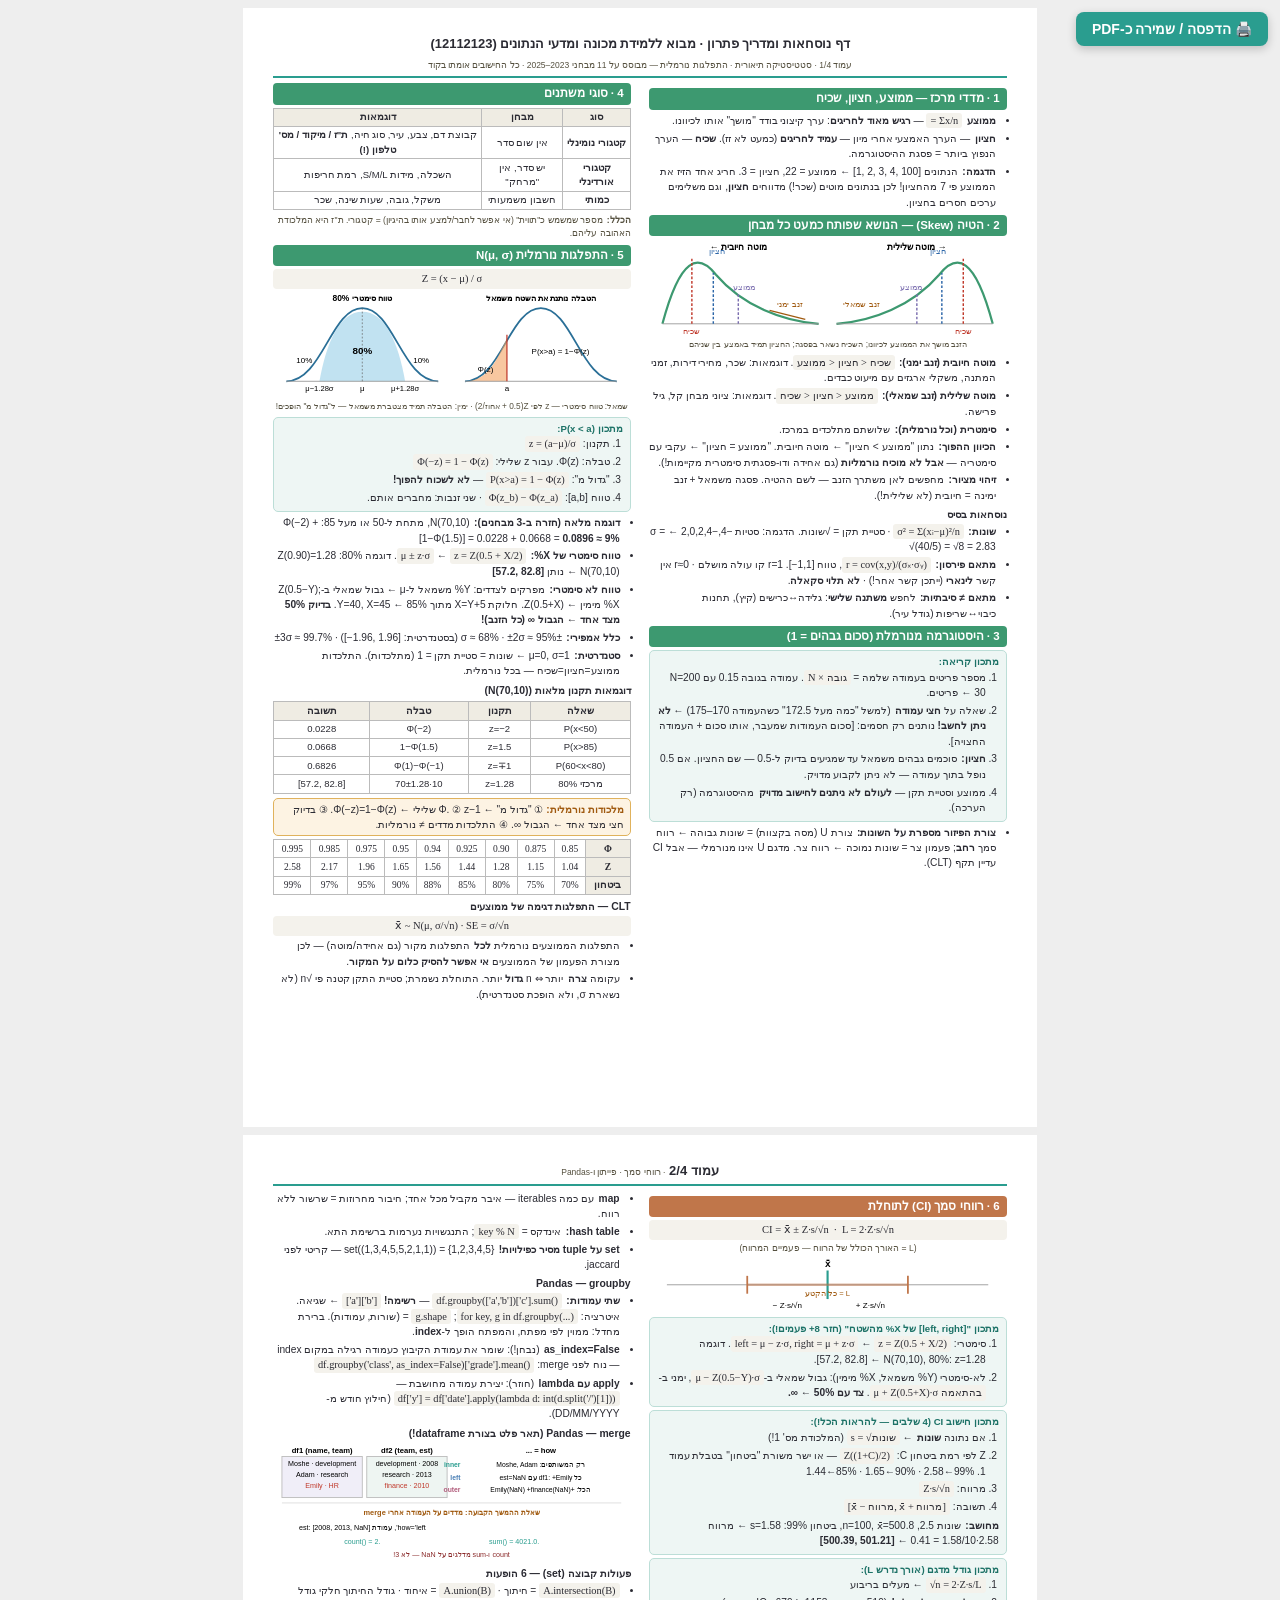
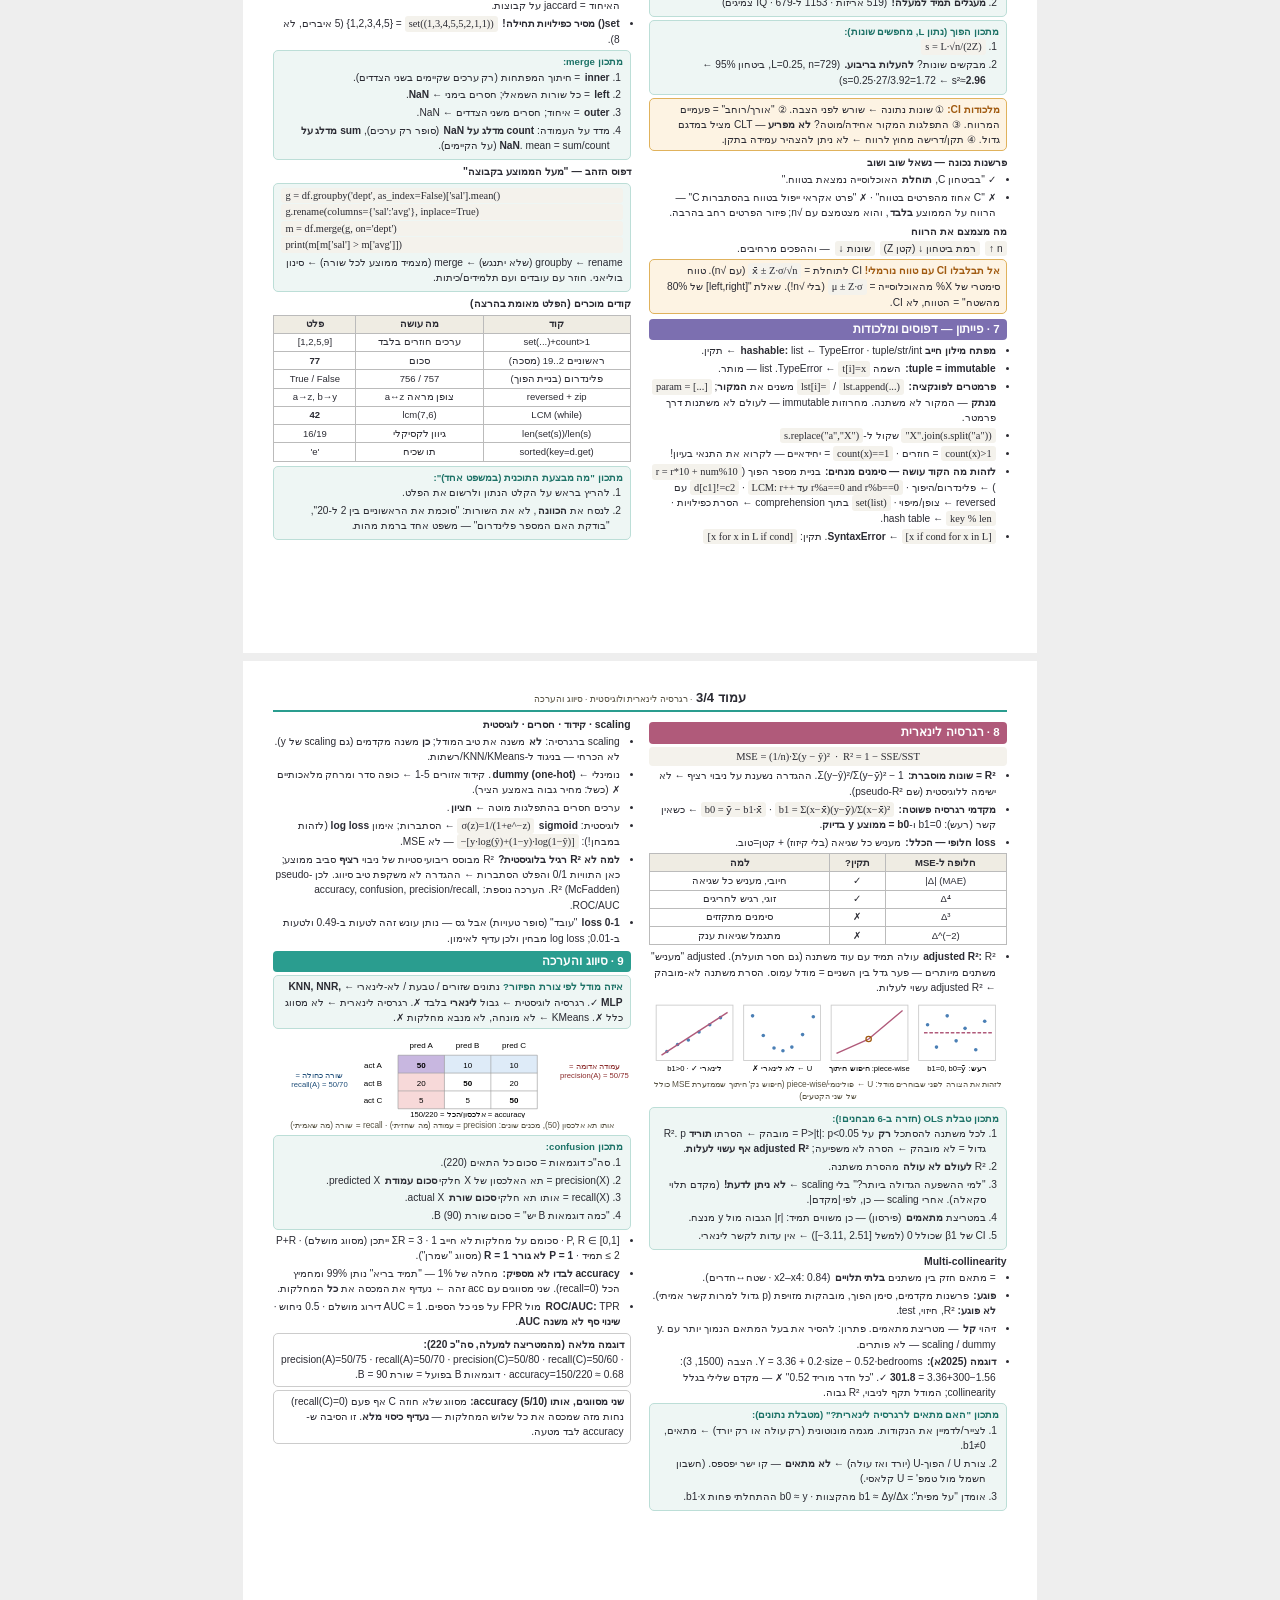
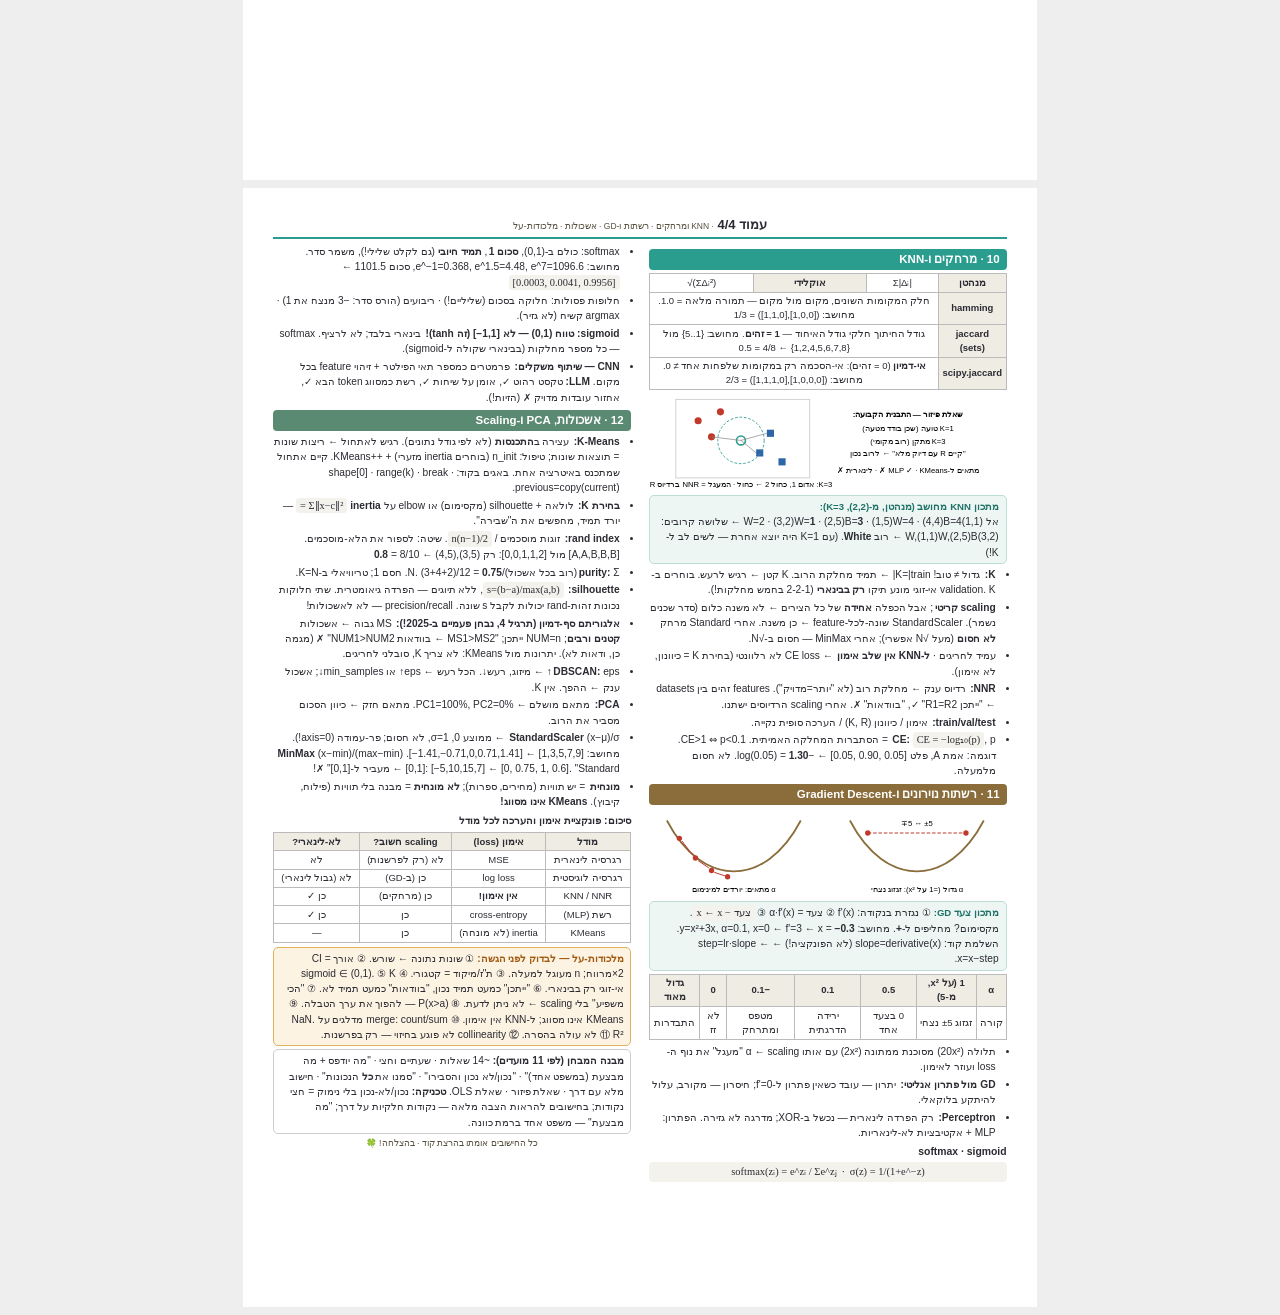
==== commit 4a39109e: "Add files via upload" ====
--- a/formula-sheet.html
+++ b/formula-sheet.html
@@ -50,6 +50,7 @@
   .formula-line { direction: ltr; unicode-bidi: isolate; text-align: center; font-family: 'Cambria Math', serif; font-size: 10.5px; background: #f4f2ec; border-radius: 4px; padding: 2px 4px; margin: 2px 0; break-inside: avoid; }
   table { border-collapse: collapse; width: 100%; margin: 3px 0 4px; break-inside: avoid; font-size: 9.5px; }
   th, td { border: 0.5px solid #bbb; padding: 1.5px 3px; text-align: center; }
+  td.num { direction: ltr; unicode-bidi: isolate; }
   th { background: #efece3; font-weight: 700; }
   .ztable td, .ztable th { direction: ltr; font-family: 'Cambria Math', serif; }
   .trap { background: var(--warn-bg); border: 1px solid var(--warn-border); border-radius: 5px; padding: 3px 6px; margin: 3px 0; break-inside: avoid; }
@@ -201,18 +202,18 @@
   </ol></div>
   <ul>
     <li><b>דוגמה מלאה (חזרה ב-3 מבחנים):</b> N(70,10), מתחת ל-50 או מעל 85: Φ(−2) + [1−Φ(1.5)] = 0.0228 + 0.0668 = <b>0.0896 ≈ 9%</b></li>
-    <li><b>טווח סימטרי של X%:</b> <span class="f">z = Z(0.5 + X/2)</span> <bdi dir="ltr">←</bdi> <span class="f">μ ± z·σ</span>. דוגמה 80%: Z(0.90)=1.28 ← N(70,10) נותן <b>[57.2, 82.8]</b></li>
+    <li><b>טווח סימטרי של X%:</b> <span class="f">z = Z(0.5 + X/2)</span> <bdi dir="ltr">←</bdi> <span class="f">μ ± z·σ</span>. דוגמה 80%: Z(0.90)=1.28 ← N(70,10) נותן <b><bdi dir="ltr">[57.2, 82.8]</bdi></b></li>
     <li><b>טווח לא סימטרי:</b> מפרקים לצדדים: Y% משמאל ל-μ ← גבול שמאלי ב-Z(0.5−Y); X% מימין ← Z(0.5+X). חלוקת X=Y+5 מתוך 85% ← Y=40, X=45. <b>בדיוק 50% מצד אחד ← הגבול ∞ (כל הזנב)!</b></li>
-    <li><b>כלל אמפירי:</b> ±σ ≈ 68% · ±2σ ≈ 95% (בסטנדרטית: [−1.96, 1.96]) · ±3σ ≈ 99.7%</li>
+    <li><b>כלל אמפירי:</b> ±σ ≈ 68% · ±2σ ≈ 95% (בסטנדרטית: <bdi dir="ltr">[−1.96, 1.96]</bdi>) · ±3σ ≈ 99.7%</li>
     <li><b>סטנדרטית:</b> μ=0, σ=1 ← שונות = סטיית תקן = 1 (מתלכדות). התלכדות ממוצע=חציון=שכיח — בכל נורמלית.</li>
   </ul>
   <h3>דוגמאות תקנון מלאות (N(70,10))</h3>
   <table>
     <tr><th>שאלה</th><th>תקנון</th><th>טבלה</th><th>תשובה</th></tr>
-    <tr><td class="ltr">P(x&lt;50)</td><td class="ltr">z=−2</td><td class="ltr">Φ(−2)</td><td class="ltr">0.0228</td></tr>
-    <tr><td class="ltr">P(x&gt;85)</td><td class="ltr">z=1.5</td><td class="ltr">1−Φ(1.5)</td><td class="ltr">0.0668</td></tr>
-    <tr><td class="ltr">P(60&lt;x&lt;80)</td><td class="ltr">z=∓1</td><td class="ltr">Φ(1)−Φ(−1)</td><td class="ltr">0.6826</td></tr>
-    <tr><td>מרכזי 80%</td><td class="ltr">z=1.28</td><td class="ltr">70±1.28·10</td><td class="ltr">[57.2, 82.8]</td></tr>
+    <tr><td><bdi dir="ltr">P(x&lt;50)</bdi></td><td><bdi dir="ltr">z=−2</bdi></td><td><bdi dir="ltr">Φ(−2)</bdi></td><td><bdi dir="ltr">0.0228</bdi></td></tr>
+    <tr><td><bdi dir="ltr">P(x&gt;85)</bdi></td><td><bdi dir="ltr">z=1.5</bdi></td><td><bdi dir="ltr">1−Φ(1.5)</bdi></td><td><bdi dir="ltr">0.0668</bdi></td></tr>
+    <tr><td><bdi dir="ltr">P(60&lt;x&lt;80)</bdi></td><td><bdi dir="ltr">z=∓1</bdi></td><td><bdi dir="ltr">Φ(1)−Φ(−1)</bdi></td><td><bdi dir="ltr">0.6826</bdi></td></tr>
+    <tr><td>מרכזי 80%</td><td><bdi dir="ltr">z=1.28</bdi></td><td><bdi dir="ltr">70±1.28·10</bdi></td><td><bdi dir="ltr">[57.2, 82.8]</bdi></td></tr>
   </table>
   <div class="trap"><b>מלכודות נורמלית:</b> ① "גדול מ" ← 1−Φ. ② z שלילי ← Φ(−z)=1−Φ(z). ③ בדיוק חצי מצד אחד ← הגבול ∞. ④ התלכדות מדדים ≠ נורמליות.</div>
   <table class="ztable">
@@ -252,7 +253,7 @@
   </div>
   <div class="recipe"><span class="rt">מתכון "[left, right] של X% מהשטח" (חזר 8+ פעמים!):</span>
   <ol>
-    <li>סימטרי: <span class="f">z = Z(0.5 + X/2)</span> <bdi dir="ltr">←</bdi> <span class="f">left = μ − z·σ, right = μ + z·σ</span>. דוגמה N(70,10), 80%: z=1.28 ← [57.2, 82.8].</li>
+    <li>סימטרי: <span class="f">z = Z(0.5 + X/2)</span> <bdi dir="ltr">←</bdi> <span class="f">left = μ − z·σ, right = μ + z·σ</span>. דוגמה N(70,10), 80%: z=1.28 ← <bdi dir="ltr">[57.2, 82.8]</bdi>.</li>
     <li>לא-סימטרי (Y% משמאל, X% מימין): גבול שמאלי ב-<span class="f">μ − Z(0.5−Y)·σ</span>, ימני ב-<span class="f">μ + Z(0.5+X)·σ בהתאמה</span>. <b>צד עם 50% ← ∞.</b></li>
   </ol></div>
   <div class="recipe"><span class="rt">מתכון חישוב CI (4 שלבים — להראות הכל!):</span>
@@ -262,7 +263,7 @@
     <li>מרווח: <span class="f">Z·s/√n</span></li>
     <li>תשובה: <span class="f">[x̄ − מרווח, x̄ + מרווח]</span></li>
   </ol>
-  <p><b>מחושב:</b> שונות 2.5, n=100, x̄=500.8, ביטחון 99%: s=1.58 ← מרווח 2.58·1.58/10 = 0.41 ← <b>[500.39, 501.21]</b></p></div>
+  <p><b>מחושב:</b> שונות 2.5, n=100, x̄=500.8, ביטחון 99%: s=1.58 ← מרווח 2.58·1.58/10 = 0.41 ← <b><bdi dir="ltr">[500.39, 501.21]</bdi></b></p></div>
   <div class="recipe"><span class="rt">מתכון גודל מדגם (אורך נדרש L):</span>
   <ol>
     <li><span class="f">√n = 2·Z·s/L</span> ← מעלים בריבוע</li>
@@ -355,13 +356,13 @@
   <h3>קודים מוכרים (הפלט מאומת בהרצה)</h3>
   <table>
     <tr><th>קוד</th><th>מה עושה</th><th>פלט</th></tr>
-    <tr><td class="ltr">set(...)+count&gt;1</td><td>ערכים חוזרים בלבד</td><td class="ltr">[1,2,5,9]</td></tr>
+    <tr><td><bdi dir="ltr">set(...)+count&gt;1</bdi></td><td>ערכים חוזרים בלבד</td><td><bdi dir="ltr">[1,2,5,9]</bdi></td></tr>
     <tr><td>ראשוניים 2..19 (מסכה)</td><td>סכום</td><td><b>77</b></td></tr>
     <tr><td>פלינדרום (בניית הפוך)</td><td>757 / 756</td><td>True / False</td></tr>
-    <tr><td class="ltr">reversed + zip</td><td>צופן מראה a↔z</td><td>a→z, b→y</td></tr>
-    <tr><td class="ltr">LCM (while)</td><td class="ltr">lcm(7,6)</td><td><b>42</b></td></tr>
-    <tr><td class="ltr">len(set(s))/len(s)</td><td>גיוון לקסיקלי</td><td class="ltr">16/19</td></tr>
-    <tr><td class="ltr">sorted(key=d.get)</td><td>תו שכיח</td><td>'e'</td></tr>
+    <tr><td><bdi dir="ltr">reversed + zip</bdi></td><td>צופן מראה a↔z</td><td>a→z, b→y</td></tr>
+    <tr><td><bdi dir="ltr">LCM (while)</bdi></td><td><bdi dir="ltr">lcm(7,6)</bdi></td><td><b>42</b></td></tr>
+    <tr><td><bdi dir="ltr">len(set(s))/len(s)</bdi></td><td>גיוון לקסיקלי</td><td><bdi dir="ltr">16/19</bdi></td></tr>
+    <tr><td><bdi dir="ltr">sorted(key=d.get)</bdi></td><td>תו שכיח</td><td>'e'</td></tr>
   </table>
   <div class="recipe"><span class="rt">מתכון "מה מבצעת התוכנית (במשפט אחד)":</span>
   <ol>
@@ -385,10 +386,10 @@
   </ul>
   <table>
     <tr><th>חלופה ל-MSE</th><th>תקין?</th><th>למה</th></tr>
-    <tr><td class="ltr">|Δ| (MAE)</td><td>✓</td><td>חיובי, מעניש כל שגיאה</td></tr>
-    <tr><td class="ltr">Δ⁴</td><td>✓</td><td>זוגי, רגיש לחריגים</td></tr>
-    <tr><td class="ltr">Δ³</td><td>✗</td><td>סימנים מתקזזים</td></tr>
-    <tr><td class="ltr">Δ^(−2)</td><td>✗</td><td>מתגמל שגיאות ענק</td></tr>
+    <tr><td><bdi dir="ltr">|Δ| (MAE)</bdi></td><td>✓</td><td>חיובי, מעניש כל שגיאה</td></tr>
+    <tr><td><bdi dir="ltr">Δ⁴</bdi></td><td>✓</td><td>זוגי, רגיש לחריגים</td></tr>
+    <tr><td><bdi dir="ltr">Δ³</bdi></td><td>✗</td><td>סימנים מתקזזים</td></tr>
+    <tr><td><bdi dir="ltr">Δ^(−2)</bdi></td><td>✗</td><td>מתגמל שגיאות ענק</td></tr>
   </table>
   <ul>
     <li><b>adjusted R²:</b> R² עולה תמיד עם עוד משתנה (גם חסר תועלת). adjusted "מעניש" משתנים מיותרים — פער גדל בין השניים = מודל עמוס. הסרת משתנה לא-מובהק ← adjusted R² עשוי לעלות.</li>
@@ -429,7 +430,7 @@
     <li>R² <b>לעולם לא עולה</b> מהסרת משתנה.</li>
     <li>"למי ההשפעה הגדולה ביותר?" בלי scaling ← <b>לא ניתן לדעת!</b> (מקדם תלוי סקאלה). אחרי scaling — כן, לפי |מקדם|.</li>
     <li>במטריצת <b>מתאמים</b> (פירסון) — כן משווים תמיד: |r| הגבוה מול y מנצח.</li>
-    <li>CI של β1 שכולל 0 (למשל [−3.11, 2.51]) ← אין עדות לקשר לינארי.</li>
+    <li>CI של β1 שכולל 0 (למשל <bdi dir="ltr">[−3.11, 2.51]</bdi>) ← אין עדות לקשר לינארי.</li>
   </ol></div>
   <h3>Multi-collinearity</h3>
   <ul>
@@ -510,10 +511,10 @@
   <div class="s-cls">
   <h2>10 · מרחקים ו-KNN</h2>
   <table>
-    <tr><th>מנהטן</th><td class="ltr">Σ|Δᵢ|</td><th>אוקלידי</th><td class="ltr">√(ΣΔᵢ²)</td></tr>
-    <tr><th>hamming</th><td colspan="3">חלק המקומות השונים, מקום מול מקום — תמורה מלאה = 1.0. מחושב: ([1,0,0],[1,1,0]) = 1/3</td></tr>
+    <tr><th>מנהטן</th><td><bdi dir="ltr">Σ|Δᵢ|</bdi></td><th>אוקלידי</th><td><bdi dir="ltr">√(ΣΔᵢ²)</bdi></td></tr>
+    <tr><th>hamming</th><td colspan="3">חלק המקומות השונים, מקום מול מקום — תמורה מלאה = 1.0. מחושב: (<bdi dir="ltr">[1,0,0]</bdi>,<bdi dir="ltr">[1,1,0]</bdi>) = 1/3</td></tr>
     <tr><th>jaccard (sets)</th><td colspan="3">גודל החיתוך חלקי גודל האיחוד — <b>1 = זהים</b>. מחושב: {1..5} מול {1,2,4,5,6,7,8} ← 4/8 = 0.5</td></tr>
-    <tr><th>scipy.jaccard</th><td colspan="3"><b>אי-דמיון</b> (0 = זהים): אי-הסכמה רק במקומות שלפחות אחד ≠ 0. מחושב: ([1,0,0,0],[1,1,1,0]) = 2/3</td></tr>
+    <tr><th>scipy.jaccard</th><td colspan="3"><b>אי-דמיון</b> (0 = זהים): אי-הסכמה רק במקומות שלפחות אחד ≠ 0. מחושב: (<bdi dir="ltr">[1,0,0,0]</bdi>,<bdi dir="ltr">[1,1,1,0]</bdi>) = 2/3</td></tr>
   </table>
   <div class="fig">
   <svg viewBox="0 0 400 108" xmlns="http://www.w3.org/2000/svg">
@@ -541,7 +542,7 @@
     <li>עמיד לחריגים · <b>ל-KNN אין שלב אימון</b> ← CE loss לא רלוונטי (בחירת K = כיוונון, לא אימון).</li>
     <li><b>NNR:</b> רדיוס ענק ← מחלקת רוב (לא "יותר=מדויק"). features זהים בין datasets ← "ייתכן R1=R2" ✓, "בוודאות" ✗. אחרי scaling הרדיוסים ישתנו.</li>
     <li><b>train/val/test:</b> אימון / כיוונון (K, R) / הערכה סופית נקייה.</li>
-    <li><b>CE:</b> <span class="f">CE = −log₁₀(p)</span>, p = הסתברות המחלקה האמיתית. CE&gt;1 ⇔ p&lt;0.1. דוגמה: אמת A, פלט [0.05, 0.90, 0.05] ← −log(0.05) = <b>1.30</b>. לא חסום מלמעלה.</li>
+    <li><b>CE:</b> <span class="f">CE = −log₁₀(p)</span>, p = הסתברות המחלקה האמיתית. CE&gt;1 ⇔ p&lt;0.1. דוגמה: אמת A, פלט <bdi dir="ltr">[0.05, 0.90, 0.05]</bdi> ← −log(0.05) = <b>1.30</b>. לא חסום מלמעלה.</li>
   </ul>
   </div>
 
@@ -575,7 +576,7 @@
   <ul>
     <li>softmax: כולם ב-(0,1), <b>סכום 1</b>, <b>תמיד חיובי</b> (גם לקלט שלילי!), משמר סדר. מחושב: e^−1=0.368, e^1.5=4.48, e^7=1096.6, סכום 1101.5 ← <span class="f">[0.0003, 0.0041, 0.9956]</span></li>
     <li>חלופות פסולות: חלוקה בסכום (שליליים!) · ריבועים (הורס סדר: −3 מנצח את 1) · argmax קשיח (לא גזיר).</li>
-    <li><b>sigmoid: טווח (0,1) — לא [−1,1] (זה tanh)!</b> בינארי בלבד; לא לרציף. softmax — כל מספר מחלקות (בבינארי שקולה ל-sigmoid).</li>
+    <li><b>sigmoid: טווח (0,1) — לא <bdi dir="ltr">[−1,1]</bdi> (זה tanh)!</b> בינארי בלבד; לא לרציף. softmax — כל מספר מחלקות (בבינארי שקולה ל-sigmoid).</li>
     <li><b>CNN — שיתוף משקלים:</b> פרמטרים כמספר תאי הפילטר + זיהוי feature בכל מקום. <b>LLM:</b> טקסט רהוט ✓, אומן על שיחות ✓, רשת כמסווג token הבא ✓, אחזור עובדות מדויק ✗ (הזיות!).</li>
   </ul>
   </div>
@@ -583,15 +584,15 @@
   <div class="s-clu">
   <h2>12 · אשכולות, PCA ו-Scaling</h2>
   <ul>
-    <li><b>K-Means:</b> עצירה ב<b>התכנסות</b> (לא לפי גודל נתונים). רגיש לאתחול ← ריצות שונות = תוצאות שונות; טיפול: n_init (בוחרים inertia מזערי) + ++KMeans. קיים אתחול שמתכנס באיטרציה אחת. באגים בקוד: shape[0] · range(k) · break · previous=copy(current).</li>
+    <li><b>K-Means:</b> עצירה ב<b>התכנסות</b> (לא לפי גודל נתונים). רגיש לאתחול ← ריצות שונות = תוצאות שונות; טיפול: n_init (בוחרים inertia מזערי) + ++KMeans. קיים אתחול שמתכנס באיטרציה אחת. באגים בקוד: shape<bdi dir="ltr">[0]</bdi> · range(k) · break · previous=copy(current).</li>
     <li><b>בחירת K:</b> לולאה + silhouette (מקסימום) או elbow על <b>inertia</b> <span class="f">= Σ‖x−c‖²</span> — יורד תמיד, מחפשים את ה"שבירה".</li>
-    <li><b>rand index:</b> זוגות מוסכמים / <span class="f">n(n−1)/2</span>. שיטה: לספור את הלא-מוסכמים. [A,A,B,B,B] מול [0,0,1,1,2]: רק (3,5),(4,5) ← 8/10 = <b>0.8</b></li>
+    <li><b>rand index:</b> זוגות מוסכמים / <span class="f">n(n−1)/2</span>. שיטה: לספור את הלא-מוסכמים. [A,A,B,B,B] מול <bdi dir="ltr">[0,0,1,1,2]</bdi>: רק (3,5),(4,5) ← 8/10 = <b>0.8</b></li>
     <li><b>purity:</b> Σ(רוב בכל אשכול)/N. (3+4+2)/12 = <b>0.75</b>. חסם 1; טריוויאלי ב-K=N.</li>
     <li><b>silhouette:</b> <span class="f">s=(b−a)/max(a,b)</span>, ללא תיוגים — הפרדה גיאומטרית. שתי חלוקות נכונות זהות-rand יכולות לקבל s שונה. precision/recall — לא לאשכולות!</li>
     <li><b>אלגוריתם סף-דמיון (תרגיל 4, נבחן פעמיים ב-2025!):</b> MS גבוה ← אשכולות <b>קטנים ורבים</b>; NUM=n ייתכן; "MS1&gt;MS2 ← בוודאות NUM1&gt;NUM2" ✗ (מגמה כן, ודאות לא). יתרונות מול KMeans: לא צריך K, סובלני לחריגים.</li>
     <li><b>DBSCAN:</b> eps↑ ← מיזוג, רעש↓. הכל רעש ← eps↑ או min_samples↓; אשכול ענק ← ההפך. אין K.</li>
     <li><b>PCA:</b> מתאם מושלם ← PC1=100%, PC2=0%. מתאם חזק ← כיוון הסכום מסביר את הרוב.</li>
-    <li><b>StandardScaler</b> (x−μ)/σ ← ממוצע 0, σ=1, לא חסום; פר-עמודה (axis=0!). מחושב: [1,3,5,7,9] ← [−1.41,−0.71,0,0.71,1.41]. <b>MinMax</b> (x−min)/(max−min) ← [0,1]: [−5,10,15,7] ← [0, 0.75, 1, 0.6]. "Standard מעביר ל-[0,1]" ✗!</li>
+    <li><b>StandardScaler</b> (x−μ)/σ ← ממוצע 0, σ=1, לא חסום; פר-עמודה (axis=0!). מחושב: <bdi dir="ltr">[1,3,5,7,9]</bdi> ← <bdi dir="ltr">[−1.41,−0.71,0,0.71,1.41]</bdi>. <b>MinMax</b> (x−min)/(max−min) ← <bdi dir="ltr">[0,1]</bdi>: <bdi dir="ltr">[−5,10,15,7]</bdi> ← <bdi dir="ltr">[0, 0.75, 1, 0.6]</bdi>. "Standard מעביר ל-<bdi dir="ltr">[0,1]</bdi>" ✗!</li>
     <li><b>מונחית</b> = יש תוויות (מחירים, ספרות); <b>לא מונחית</b> = מבנה בלי תוויות (פילוח, קיבוץ). <b>KMeans אינו מסווג!</b></li>
   </ul>
   </div>
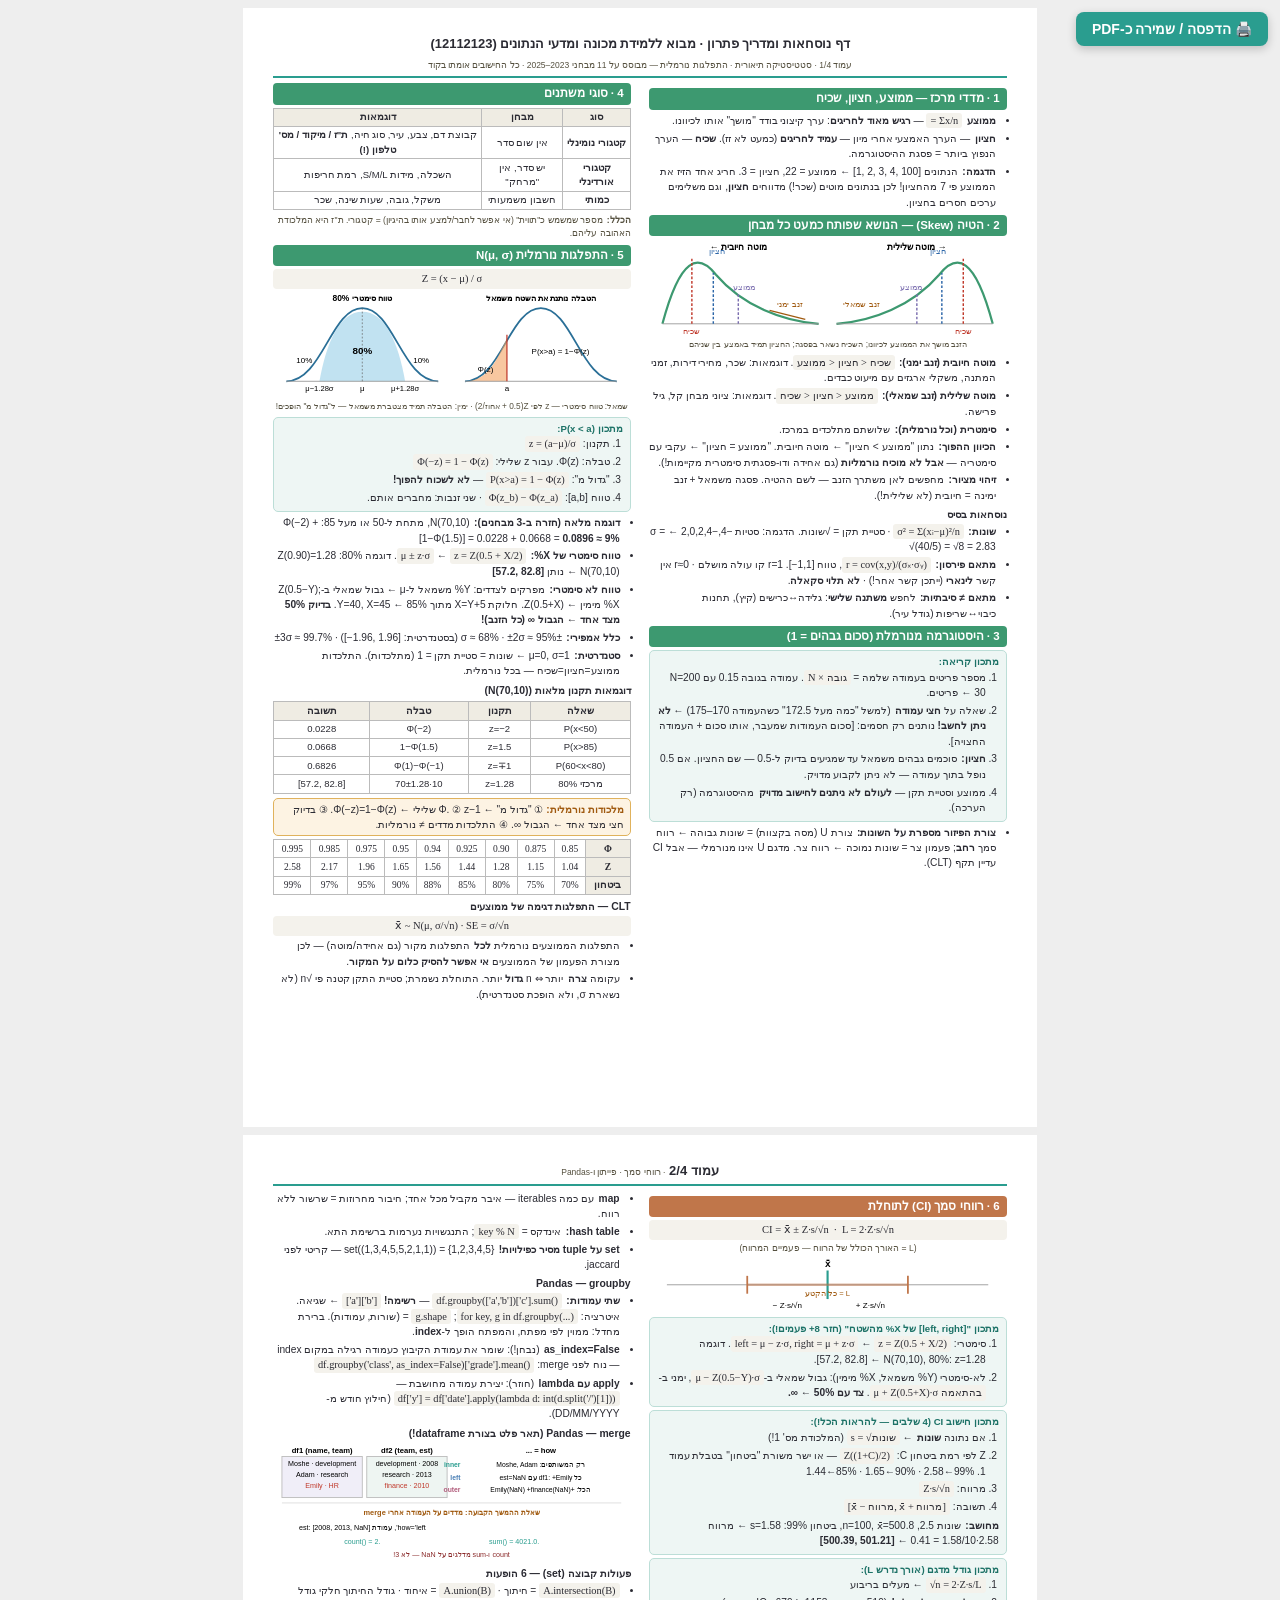
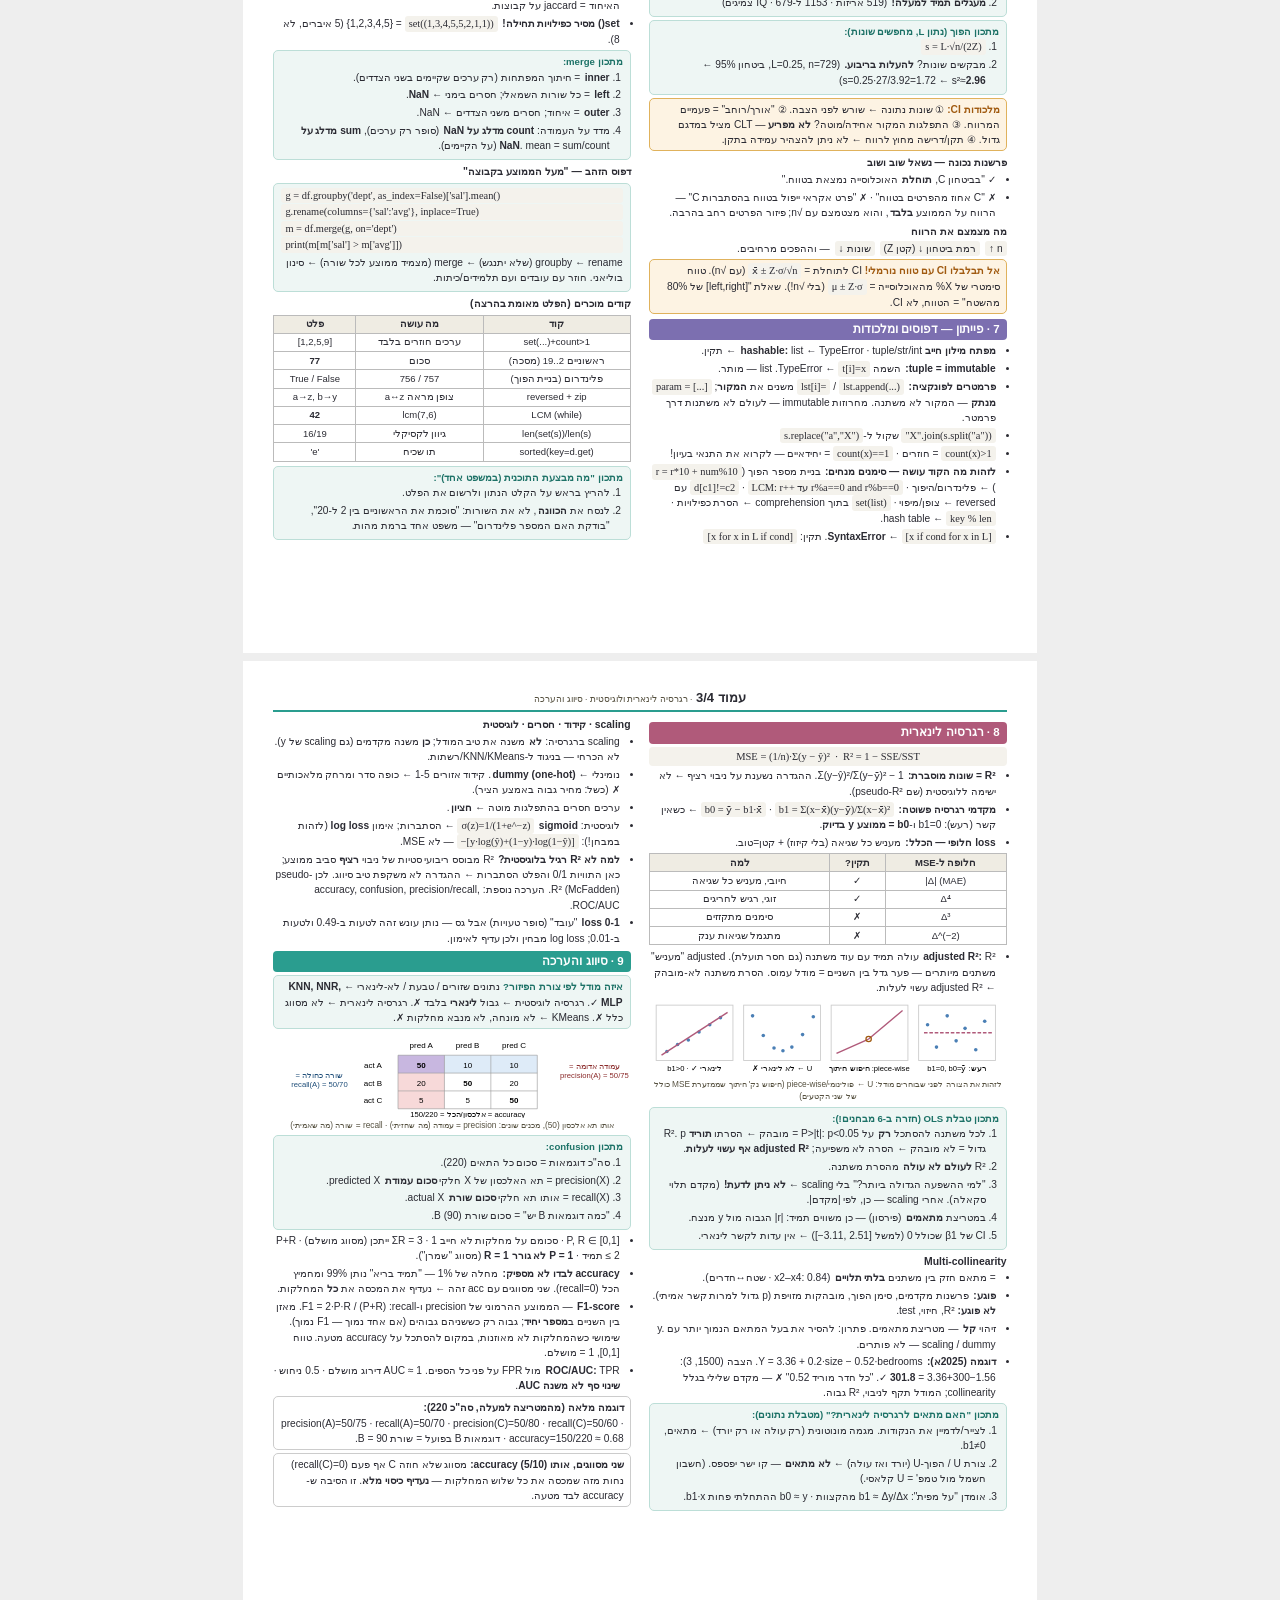
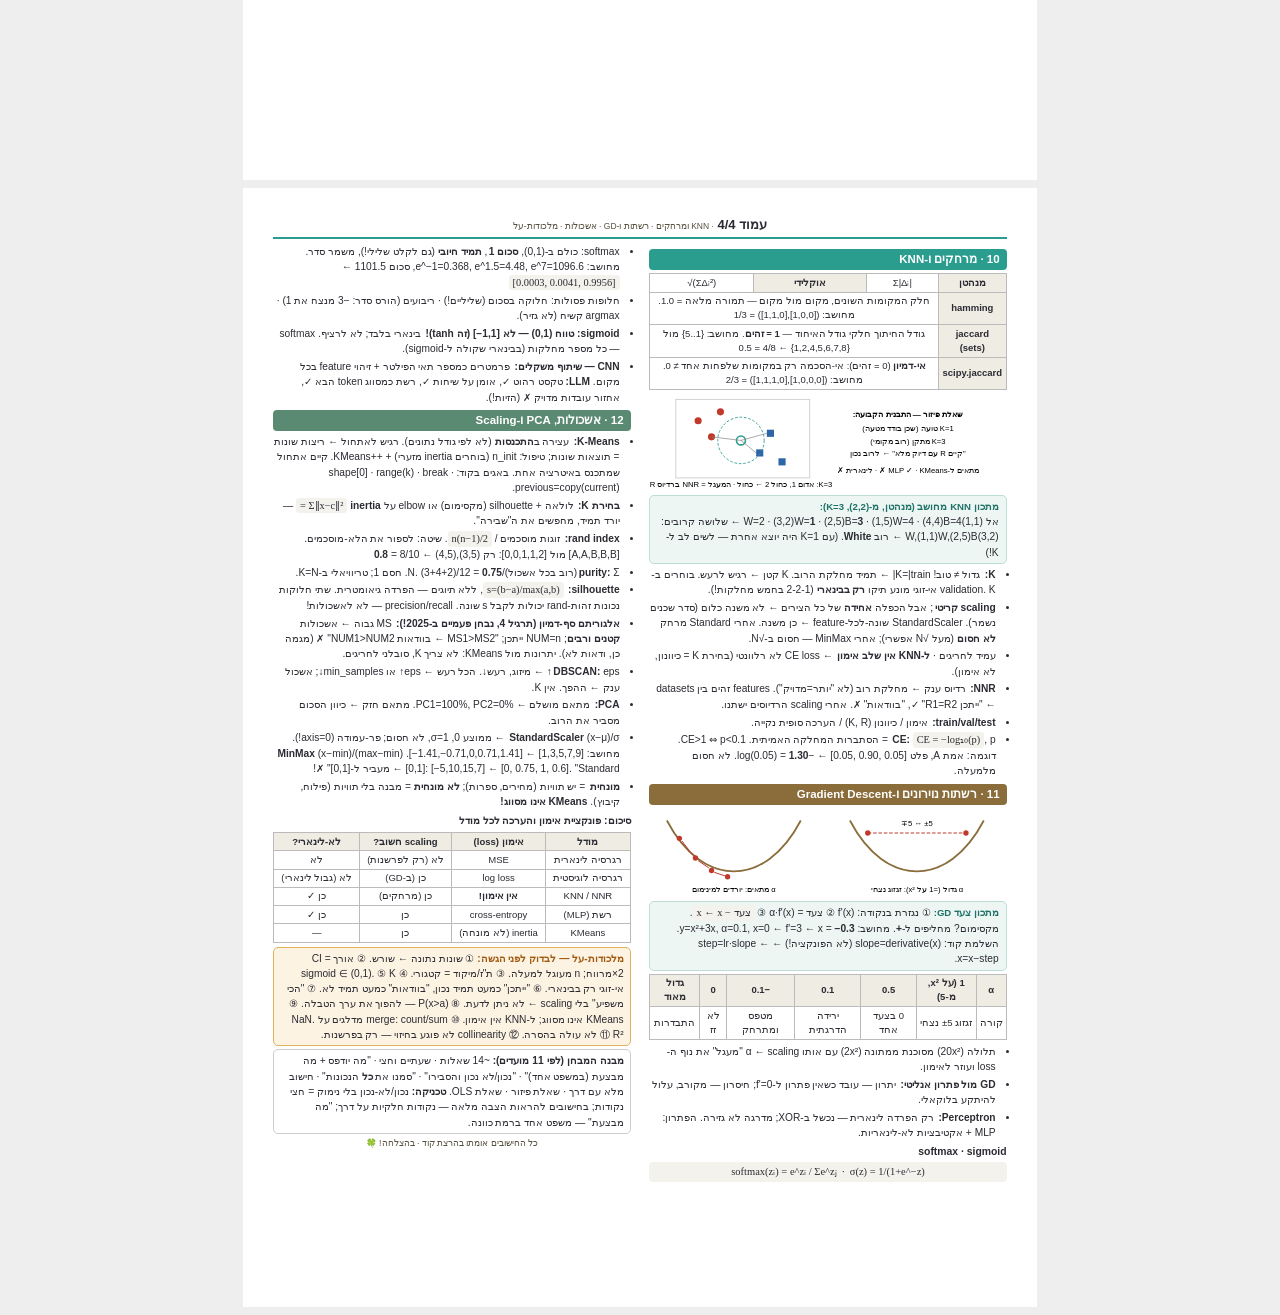
==== commit cc104508: "Add files via upload" ====
--- a/formula-sheet.html
+++ b/formula-sheet.html
@@ -496,6 +496,7 @@
   <ul>
     <li><bdi dir="ltr">P, R ∈ [0,1]</bdi> · סכומם על מחלקות לא חייב 1 · <bdi dir="ltr">ΣR = 3</bdi> ייתכן (מסווג מושלם) · <bdi dir="ltr">P+R ≤ 2</bdi> תמיד · <b><bdi dir="ltr">P = 1</bdi> לא גורר <bdi dir="ltr">R = 1</bdi></b> (מסווג "שמרן").</li>
     <li><b>accuracy לבדו לא מספיק:</b> מחלה של 1% — "תמיד בריא" נותן 99% ומחמיץ הכל (recall=0). שני מסווגים עם acc זהה ← נעדיף את המכסה את <b>כל</b> המחלקות.</li>
+    <li><b>F1-score</b> — הממוצע ההרמוני של precision ו-recall: <bdi dir="ltr">F1 = 2·P·R / (P+R)</bdi>. מאזן בין השניים ב<b>מספר יחיד</b>; גבוה רק כששניהם גבוהים (אם אחד נמוך — F1 נמוך). שימושי כשהמחלקות לא מאוזנות, במקום להסתכל על accuracy מטעה. טווח <bdi dir="ltr">[0,1]</bdi>, 1 = מושלם.</li>
     <li><b>ROC/AUC:</b> TPR מול FPR על פני כל הספים. <bdi dir="ltr">AUC ≈ 1</bdi> דירוג מושלם · <bdi dir="ltr">0.5</bdi> ניחוש · <b>שינוי סף לא משנה <bdi dir="ltr">AUC</bdi></b>.</li>
   </ul>
   <div class="box"><b>דוגמה מלאה (מהמטריצה למעלה, סה"כ 220):</b><br>
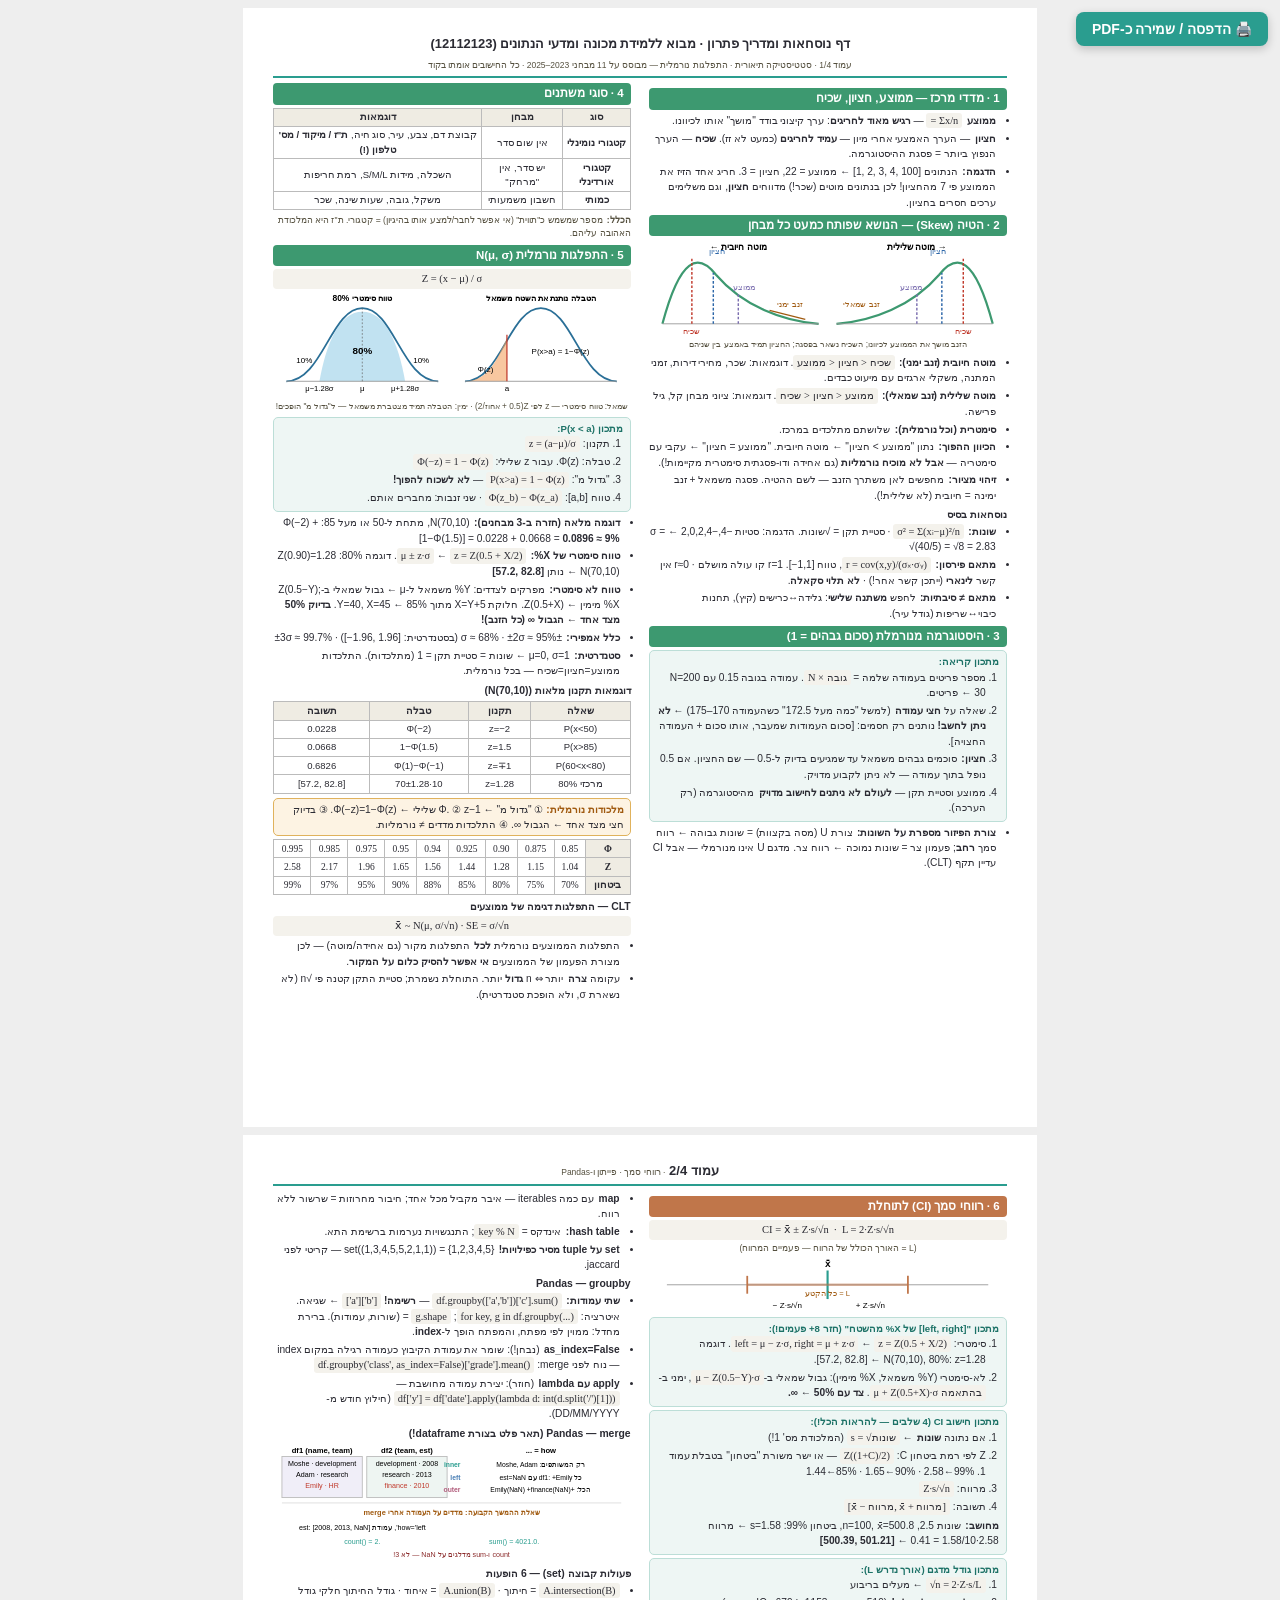
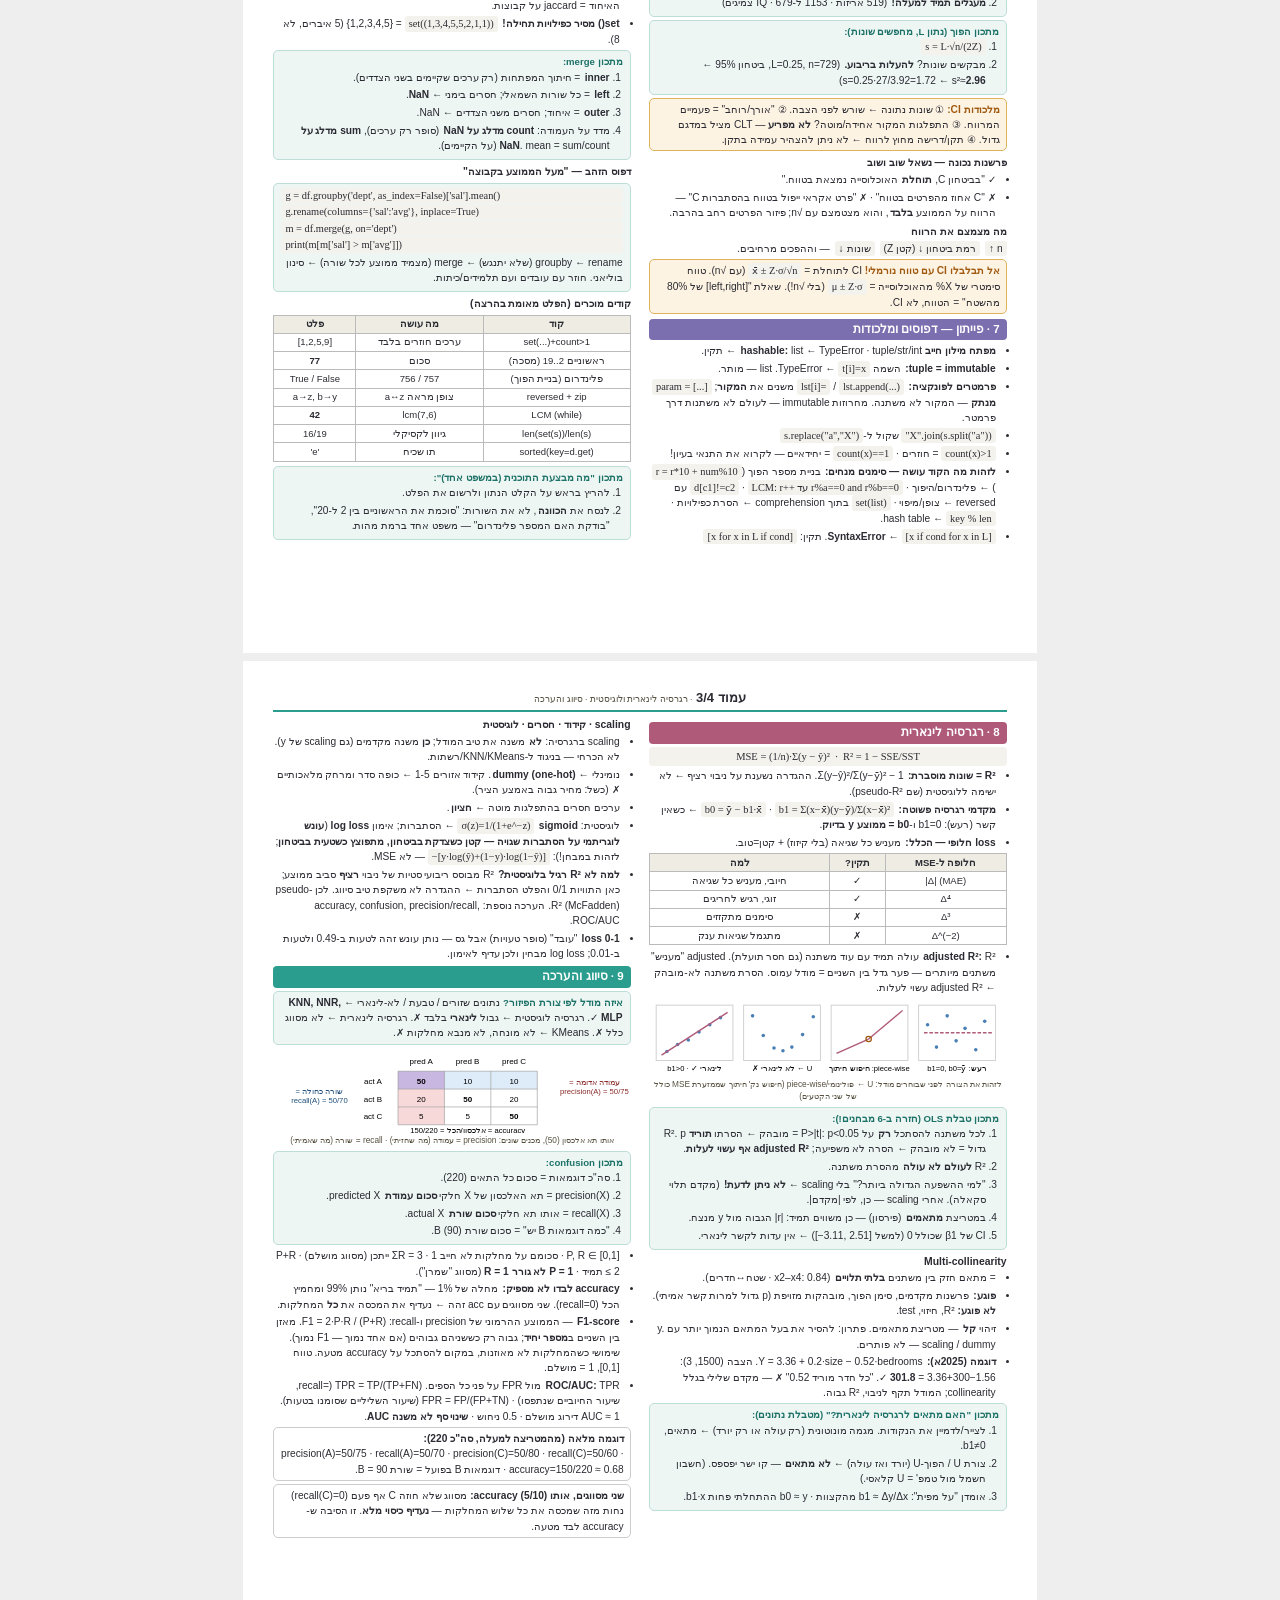
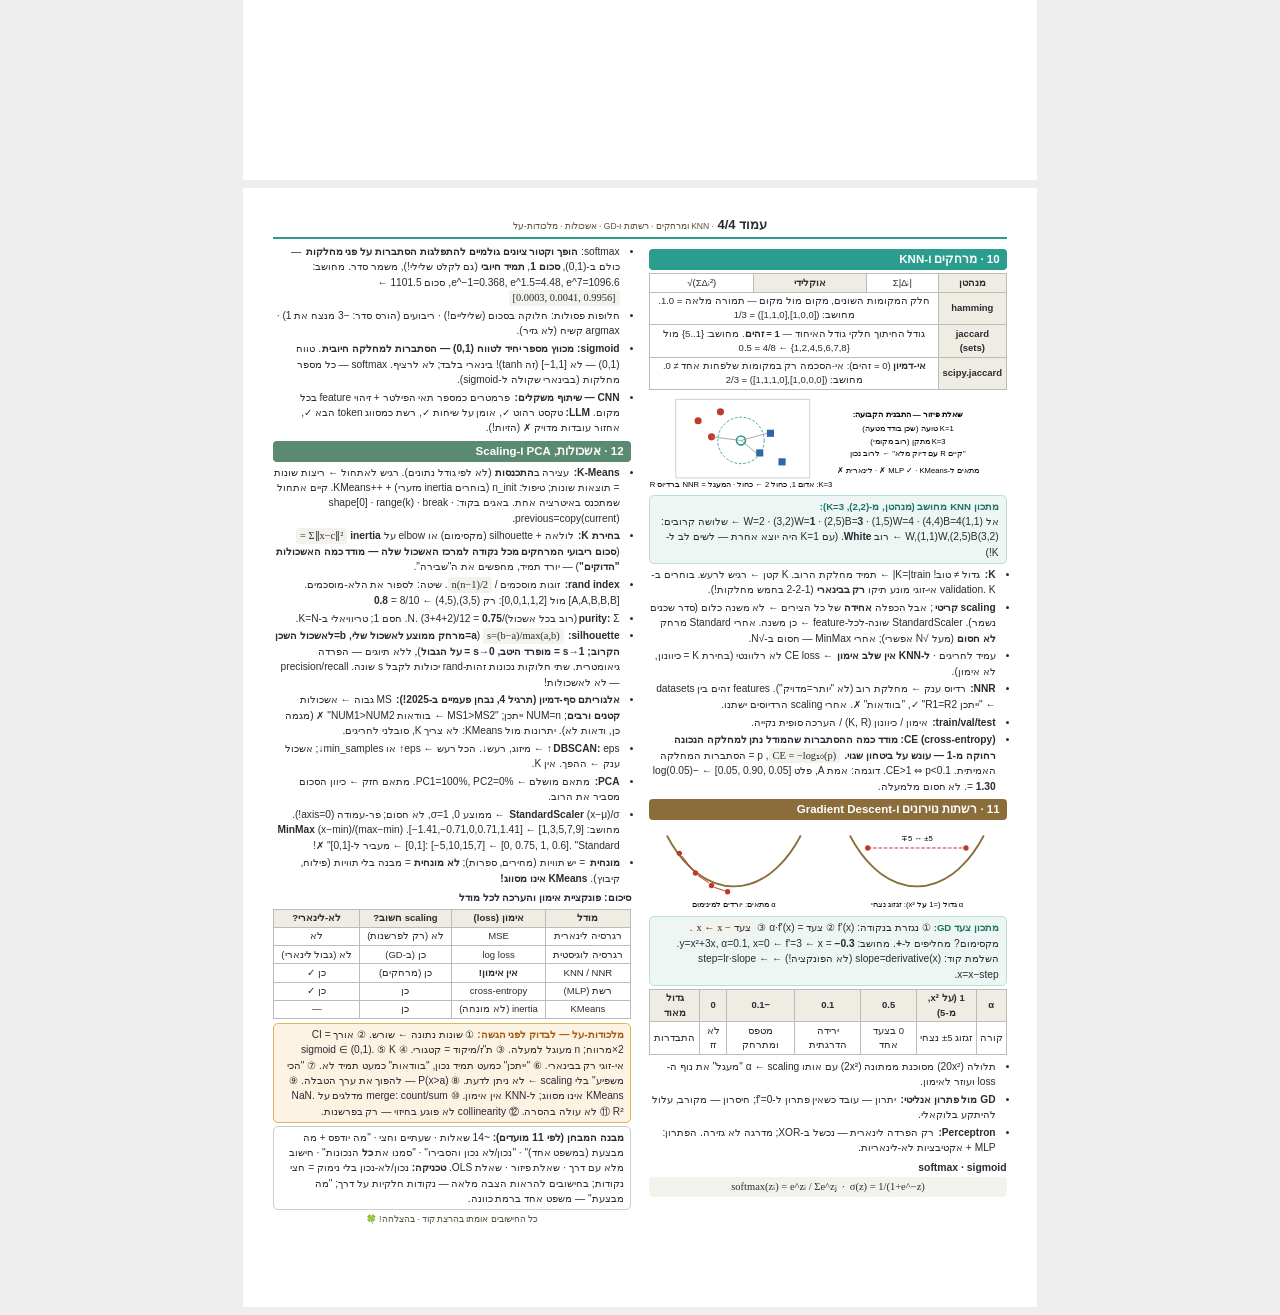
==== commit 3c59c9e7: "Add files via upload" ====
--- a/formula-sheet.html
+++ b/formula-sheet.html
@@ -450,7 +450,7 @@
     <li>scaling ברגרסיה: <b>לא</b> משנה את טיב המודל; <b>כן</b> משנה מקדמים (גם scaling של y). לא הכרחי — בניגוד ל-KNN/KMeans/רשתות.</li>
     <li>נומינלי ← <b>dummy (one-hot)</b>. קידוד אזורים 1-5 ← כופה סדר ומרחק מלאכותיים ✗ (כשל: מחיר גבוה באמצע הציר).</li>
     <li>ערכים חסרים בהתפלגות מוטה ← <b>חציון</b>.</li>
-    <li>לוגיסטית: <b>sigmoid</b> <span class="f">σ(z)=1/(1+e^−z)</span> ← הסתברות; אימון <b>log loss</b> (לזהות במבחן!): <span class="f">−[y·log(ŷ)+(1−y)·log(1−ŷ)]</span> — לא MSE.</li>
+    <li>לוגיסטית: <b>sigmoid</b> <span class="f">σ(z)=1/(1+e^−z)</span> ← הסתברות; אימון <b>log loss</b> (<b>עונש לוגריתמי על הסתברות שגויה — קטן כשצדקת בביטחון, מתפוצץ כשטעית בביטחון</b>; לזהות במבחן!): <span class="f">−[y·log(ŷ)+(1−y)·log(1−ŷ)]</span> — לא MSE.</li>
     <li><b>למה לא R² רגיל בלוגיסטית?</b> R² מבוסס ריבועי סטיות של ניבוי <b>רציף</b> סביב ממוצע; כאן התוויות 0/1 והפלט הסתברות ← ההגדרה לא משקפת טיב סיווג. לכן pseudo-R² (McFadden). הערכה נוספת: accuracy, confusion, precision/recall, ROC/AUC.</li>
     <li><b>0-1 loss</b> "עובד" (סופר טעויות) אבל גס — נותן עונש זהה לטעות ב-0.49 ולטעות ב-0.01; log loss מבחין ולכן עדיף לאימון.</li>
   </ul>
@@ -497,7 +497,7 @@
     <li><bdi dir="ltr">P, R ∈ [0,1]</bdi> · סכומם על מחלקות לא חייב 1 · <bdi dir="ltr">ΣR = 3</bdi> ייתכן (מסווג מושלם) · <bdi dir="ltr">P+R ≤ 2</bdi> תמיד · <b><bdi dir="ltr">P = 1</bdi> לא גורר <bdi dir="ltr">R = 1</bdi></b> (מסווג "שמרן").</li>
     <li><b>accuracy לבדו לא מספיק:</b> מחלה של 1% — "תמיד בריא" נותן 99% ומחמיץ הכל (recall=0). שני מסווגים עם acc זהה ← נעדיף את המכסה את <b>כל</b> המחלקות.</li>
     <li><b>F1-score</b> — הממוצע ההרמוני של precision ו-recall: <bdi dir="ltr">F1 = 2·P·R / (P+R)</bdi>. מאזן בין השניים ב<b>מספר יחיד</b>; גבוה רק כששניהם גבוהים (אם אחד נמוך — F1 נמוך). שימושי כשהמחלקות לא מאוזנות, במקום להסתכל על accuracy מטעה. טווח <bdi dir="ltr">[0,1]</bdi>, 1 = מושלם.</li>
-    <li><b>ROC/AUC:</b> TPR מול FPR על פני כל הספים. <bdi dir="ltr">AUC ≈ 1</bdi> דירוג מושלם · <bdi dir="ltr">0.5</bdi> ניחוש · <b>שינוי סף לא משנה <bdi dir="ltr">AUC</bdi></b>.</li>
+    <li><b>ROC/AUC:</b> TPR מול FPR על פני כל הספים. <bdi dir="ltr">TPR = TP/(TP+FN)</bdi> (=recall, שיעור החיוביים שנתפסו) · <bdi dir="ltr">FPR = FP/(FP+TN)</bdi> (שיעור השליליים שסומנו בטעות). <bdi dir="ltr">AUC ≈ 1</bdi> דירוג מושלם · <bdi dir="ltr">0.5</bdi> ניחוש · <b>שינוי סף לא משנה <bdi dir="ltr">AUC</bdi></b>.</li>
   </ul>
   <div class="box"><b>דוגמה מלאה (מהמטריצה למעלה, סה"כ 220):</b><br>
   precision(A)=50/75 · recall(A)=50/70 · precision(C)=50/80 · recall(C)=50/60 · accuracy=150/220 ≈ 0.68 · דוגמאות B בפועל = שורת B = 90.</div>
@@ -543,7 +543,7 @@
     <li>עמיד לחריגים · <b>ל-KNN אין שלב אימון</b> ← CE loss לא רלוונטי (בחירת K = כיוונון, לא אימון).</li>
     <li><b>NNR:</b> רדיוס ענק ← מחלקת רוב (לא "יותר=מדויק"). features זהים בין datasets ← "ייתכן R1=R2" ✓, "בוודאות" ✗. אחרי scaling הרדיוסים ישתנו.</li>
     <li><b>train/val/test:</b> אימון / כיוונון (K, R) / הערכה סופית נקייה.</li>
-    <li><b>CE:</b> <span class="f">CE = −log₁₀(p)</span>, p = הסתברות המחלקה האמיתית. CE&gt;1 ⇔ p&lt;0.1. דוגמה: אמת A, פלט <bdi dir="ltr">[0.05, 0.90, 0.05]</bdi> ← −log(0.05) = <b>1.30</b>. לא חסום מלמעלה.</li>
+    <li><b>CE (cross-entropy): מודד כמה ההסתברות שהמודל נתן למחלקה הנכונה רחוקה מ-1 — עונש על ביטחון שגוי.</b> <span class="f">CE = −log₁₀(p)</span>, p = הסתברות המחלקה האמיתית. CE&gt;1 ⇔ p&lt;0.1. דוגמה: אמת A, פלט <bdi dir="ltr">[0.05, 0.90, 0.05]</bdi> ← −log(0.05) = <b>1.30</b>. לא חסום מלמעלה.</li>
   </ul>
   </div>
 
@@ -575,9 +575,9 @@
   <h3>softmax · sigmoid</h3>
   <div class="formula-line">softmax(zᵢ) = e^zᵢ / Σe^zⱼ&nbsp;&nbsp;·&nbsp;&nbsp;σ(z) = 1/(1+e^−z)</div>
   <ul>
-    <li>softmax: כולם ב-(0,1), <b>סכום 1</b>, <b>תמיד חיובי</b> (גם לקלט שלילי!), משמר סדר. מחושב: e^−1=0.368, e^1.5=4.48, e^7=1096.6, סכום 1101.5 ← <span class="f">[0.0003, 0.0041, 0.9956]</span></li>
+    <li>softmax: <b>הופך וקטור ציונים גולמיים להתפלגות הסתברות על פני מחלקות</b> — כולם ב-(0,1), <b>סכום 1</b>, <b>תמיד חיובי</b> (גם לקלט שלילי!), משמר סדר. מחושב: e^−1=0.368, e^1.5=4.48, e^7=1096.6, סכום 1101.5 ← <span class="f">[0.0003, 0.0041, 0.9956]</span></li>
     <li>חלופות פסולות: חלוקה בסכום (שליליים!) · ריבועים (הורס סדר: −3 מנצח את 1) · argmax קשיח (לא גזיר).</li>
-    <li><b>sigmoid: טווח (0,1) — לא <bdi dir="ltr">[−1,1]</bdi> (זה tanh)!</b> בינארי בלבד; לא לרציף. softmax — כל מספר מחלקות (בבינארי שקולה ל-sigmoid).</li>
+    <li><b>sigmoid: מכווץ מספר יחיד לטווח (0,1) — הסתברות למחלקה חיובית</b>. טווח (0,1) — לא <bdi dir="ltr">[−1,1]</bdi> (זה tanh)! בינארי בלבד; לא לרציף. softmax — כל מספר מחלקות (בבינארי שקולה ל-sigmoid).</li>
     <li><b>CNN — שיתוף משקלים:</b> פרמטרים כמספר תאי הפילטר + זיהוי feature בכל מקום. <b>LLM:</b> טקסט רהוט ✓, אומן על שיחות ✓, רשת כמסווג token הבא ✓, אחזור עובדות מדויק ✗ (הזיות!).</li>
   </ul>
   </div>
@@ -586,10 +586,10 @@
   <h2>12 · אשכולות, PCA ו-Scaling</h2>
   <ul>
     <li><b>K-Means:</b> עצירה ב<b>התכנסות</b> (לא לפי גודל נתונים). רגיש לאתחול ← ריצות שונות = תוצאות שונות; טיפול: n_init (בוחרים inertia מזערי) + ++KMeans. קיים אתחול שמתכנס באיטרציה אחת. באגים בקוד: shape<bdi dir="ltr">[0]</bdi> · range(k) · break · previous=copy(current).</li>
-    <li><b>בחירת K:</b> לולאה + silhouette (מקסימום) או elbow על <b>inertia</b> <span class="f">= Σ‖x−c‖²</span> — יורד תמיד, מחפשים את ה"שבירה".</li>
+    <li><b>בחירת K:</b> לולאה + silhouette (מקסימום) או elbow על <b>inertia</b> <span class="f">= Σ‖x−c‖²</span> (<b>סכום ריבועי המרחקים מכל נקודה למרכז האשכול שלה — מודד כמה האשכולות "הדוקים"</b>) — יורד תמיד, מחפשים את ה"שבירה".</li>
     <li><b>rand index:</b> זוגות מוסכמים / <span class="f">n(n−1)/2</span>. שיטה: לספור את הלא-מוסכמים. [A,A,B,B,B] מול <bdi dir="ltr">[0,0,1,1,2]</bdi>: רק (3,5),(4,5) ← 8/10 = <b>0.8</b></li>
     <li><b>purity:</b> Σ(רוב בכל אשכול)/N. (3+4+2)/12 = <b>0.75</b>. חסם 1; טריוויאלי ב-K=N.</li>
-    <li><b>silhouette:</b> <span class="f">s=(b−a)/max(a,b)</span>, ללא תיוגים — הפרדה גיאומטרית. שתי חלוקות נכונות זהות-rand יכולות לקבל s שונה. precision/recall — לא לאשכולות!</li>
+    <li><b>silhouette:</b> <span class="f">s=(b−a)/max(a,b)</span> (<b>a=מרחק ממוצע לאשכול שלי, b=לאשכול השכן הקרוב; s→1 = מופרד היטב, s→0 = על הגבול</b>), ללא תיוגים — הפרדה גיאומטרית. שתי חלוקות נכונות זהות-rand יכולות לקבל s שונה. precision/recall — לא לאשכולות!</li>
     <li><b>אלגוריתם סף-דמיון (תרגיל 4, נבחן פעמיים ב-2025!):</b> MS גבוה ← אשכולות <b>קטנים ורבים</b>; NUM=n ייתכן; "MS1&gt;MS2 ← בוודאות NUM1&gt;NUM2" ✗ (מגמה כן, ודאות לא). יתרונות מול KMeans: לא צריך K, סובלני לחריגים.</li>
     <li><b>DBSCAN:</b> eps↑ ← מיזוג, רעש↓. הכל רעש ← eps↑ או min_samples↓; אשכול ענק ← ההפך. אין K.</li>
     <li><b>PCA:</b> מתאם מושלם ← PC1=100%, PC2=0%. מתאם חזק ← כיוון הסכום מסביר את הרוב.</li>
